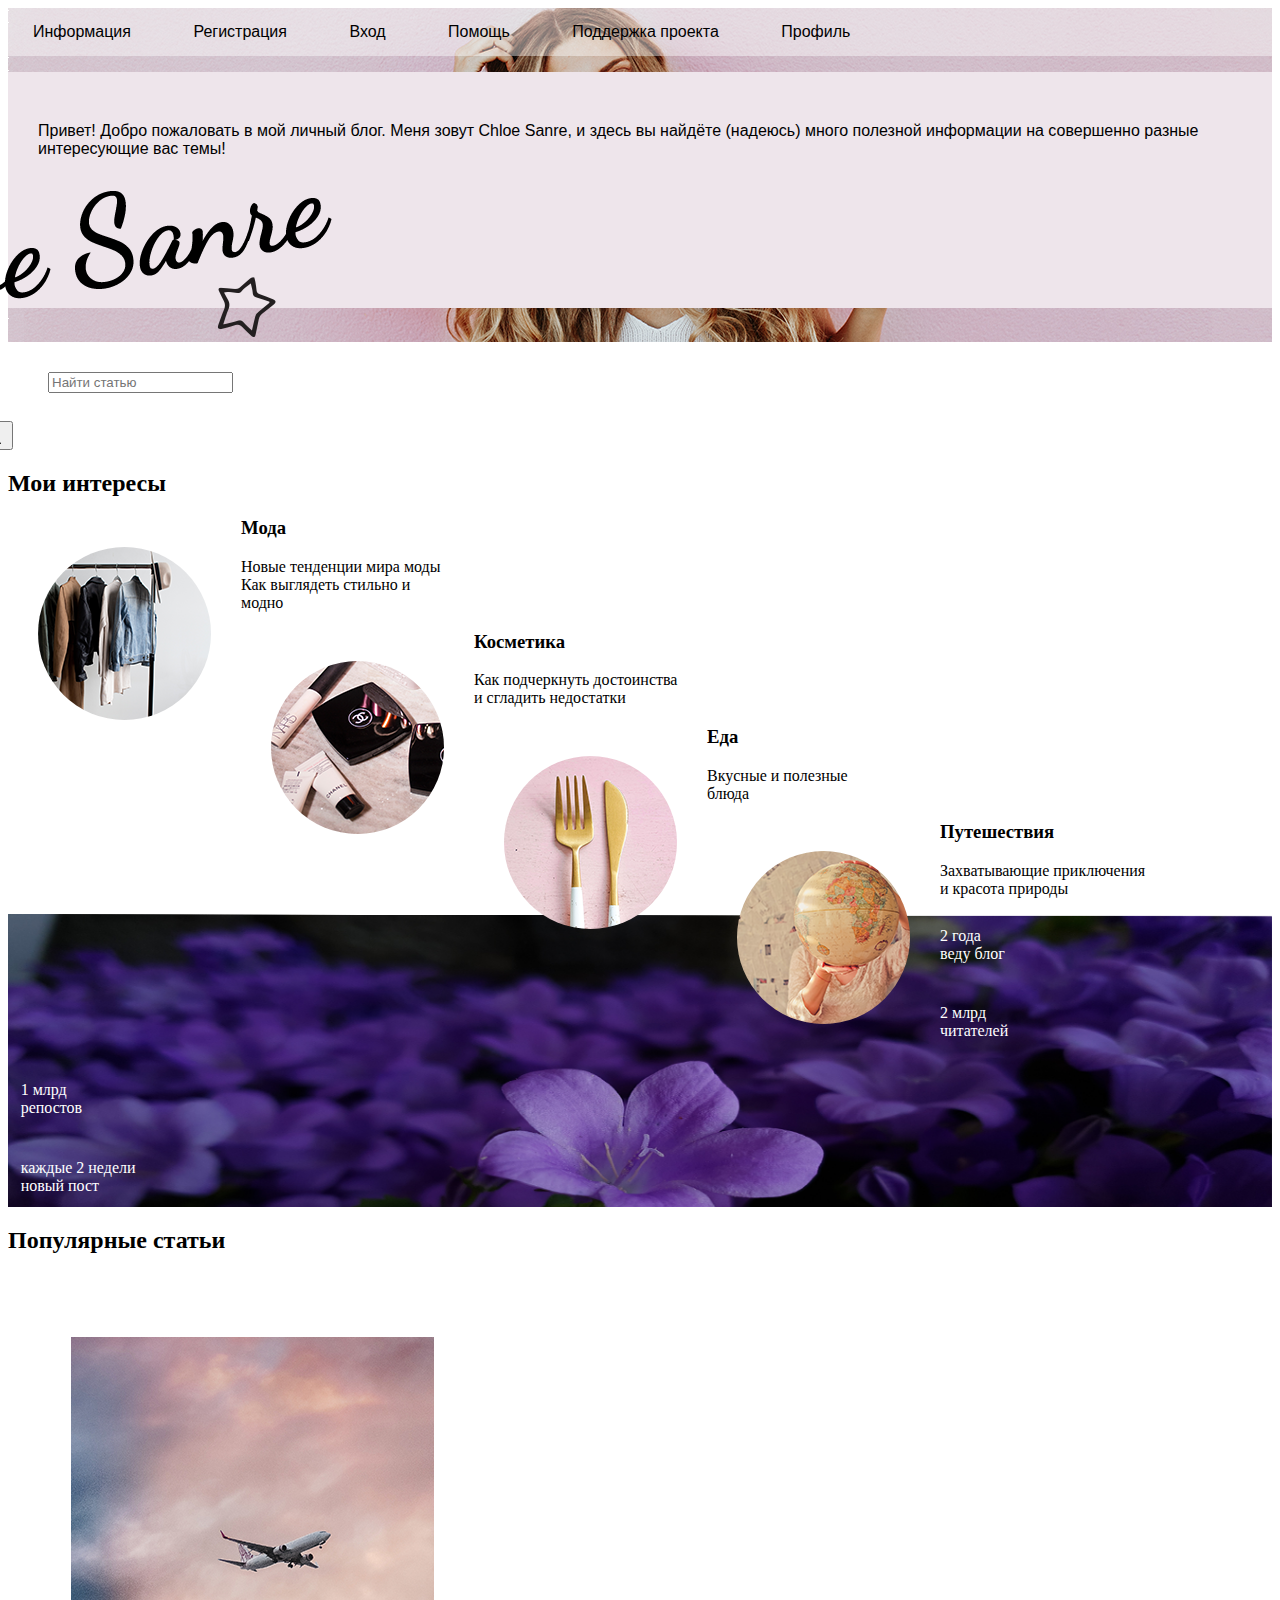
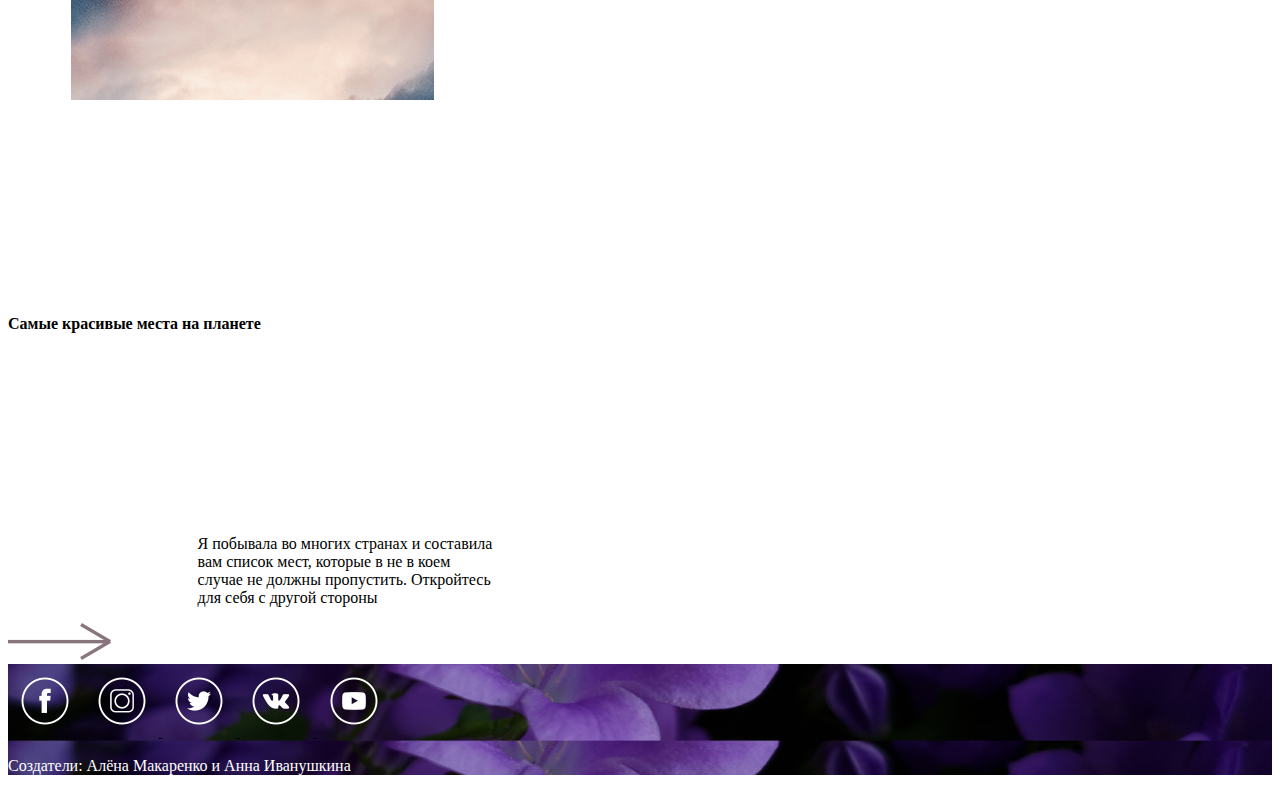
==== index.html @ 0b03f277 "add profile" ====
<!doctype html>
<html lang="en">

<head>
    <meta charset="utf-8">
    <meta name="viewport" content="width=device-width, initial-scale=1, shrink-to-fit=no">
    <link rel="stylesheet" type="text/css" media="screen" href="style.css" />
    <link rel="stylesheet" href="https://stackpath.bootstrapcdn.com/bootstrap/4.2.1/css/bootstrap.min.css" integrity="sha384-GJzZqFGwb1QTTN6wy59ffF1BuGJpLSa9DkKMp0DgiMDm4iYMj70gZWKYbI706tWS"
        crossorigin="anonymous">
    <title>Chloe</title>
</head>

<body>

    <header>
        <div class="container-fluid">
            <div class="row-header">
                <div class="row justify-content-lg-end">
                    <ul class="header-menu">
                        <a href="index.html" style="color: black">
                            <li>Информация</li>
                        </a>
                        <a href="check-in.html" style="color: black">
                            <li>Регистрация</li>
                        </a>
                        <a href="https://ru.wikipedia.org/wiki/%D0%92%D1%85%D0%BE%D0%B4_%D0%B8_%D0%B2%D1%8B%D1%85%D0%BE%D0%B4" style="color: black">
                            <li>Вход</li>
                        </a>
                        <a href="https://ru.wikipedia.org/wiki/%D0%9F%D0%BE%D0%BC%D0%BE%D1%89%D1%8C" style="color: black">
                            <li>Помощь</li>
                        </a>
                        <a href="https://podderzhka.org/" style="color: black">
                            <li>Поддержка проекта</li>
                        </a>
                        <a href="profile.html" style="color: black">
                            <li>Профиль</li>
                        </a>
                    </ul>
                </div>
            </div>
            <div class="row justify-content-end">
                <div class= "col-7 col-lg-3 text-center">
                    <p class="introduction">Привет! Добро пожаловать в мой личный блог. Меня зовут Chloe Sanre, и здесь вы найдёте (надеюсь) много полезной информации на совершенно разные интересующие вас темы!</p>
                    <img class="chloe-sanre" src="assets/Chloe Sanre.png"> 
                </div>
            </div>
        </div>
    </header>

    <div class="container-fluid">
        <div class="input-group mb-3">
            <input type="text" class="form-control" placeholder="Найти статью" aria-label="Recipient's username" aria-describedby="button-addon2">
            <div class="input-group-append">
                <button class="btn btn-outline-secondary search" type="button" id="button-addon2">
                  <img class="explore" src="assets/explore.png">
                </button>
            </div>
        </div>
    </div>

    <section class="interests">
        <div class="container">
            <div class="headline-interests row justify-content-md-center justify-content-start">
                <h2>Мои интересы</h2>
            </div>
            <div class="columns row justify-content-md-center justify-content-start">
                    <div class="col">
                        <img src="assets/moda.png" class="interests-icon">
                        <h3 class="column-name">Мода</h3>
                        <p class="column-text">Новые тенденции мира моды <br> Как выглядеть стильно и <br> модно</p>
                    </div>
                    <div class="col">
                        <img src="assets/cosmetics.png" class="interests-icon">
                        <h3 class="column-name">Косметика</h3>
                        <p class="column-text">Как подчеркнуть достоинства <br> и сгладить недостатки</p>
                    </div>
                    <div class="w-100"></div>
                    <div class="col">
                        <img src="assets/food.png" class="interests-icon">
                        <h3 class="column-name">Еда</h3>
                        <p class="column-text">Вкусные и полезные <br> блюда</p>
                    </div>
                    <div class="col">
                        <img src="assets/traveling.png" class="interests-icon">
                        <h3 class="column-name">Путешествия</h3>
                        <p class="column-text">Захватывающие приключения <br> и красота природы</p>
                    </div>
            </div> 
        </div>
    </section>

    <section class="numbers">
        <div class="container-fluid">
            <div class="numbers row">
                <div class="advantage col-12 col-lg-3 justify-content-center text-center">
                    <p class="txt-numbers font-weight-bold">2 года <br> веду блог</p>
                </div>
                <div class="advantage col-12 col-lg-3 justify-content-center text-center">
                    <p class="txt-numbers font-weight-bold">2 млрд <br> читателей</p>
                </div>
                <div class="advantage col-12 col-lg-3 justify-content-center text-center">
                    <p class="txt-numbers font-weight-bold">1 млрд <br> репостов</p>
                </div>
                <div class="advantage col-12 col-lg-3 justify-content-center text-center">
                    <p class="txt-numbers font-weight-bold">каждые 2 недели <br> новый пост</p>
                </div>
            </div>
        </div>
    </section>

    <section class="popular-articles">
            <div class="container">
                <div class="headline-interests row justify-content-md-center justify-content-start">
                    <h2>Популярные статьи</h2>
                </div>
                <div class="row article justify-content-end">
                    <img class="fly-icon" src="assets/fly.png">
                        <div class="col">
                            <h4>Самые красивые места на планете</h4>
                            <p class="popular-articles-1">Я побывала во многих странах и составила<br>
                                вам список мест, которые в не в коем<br>
                                случае не должны пропустить. Откройтесь<br>
                                для себя с другой стороны</p>
                        </div>
                        <div class="next">
                            <a href="articles.html" style="color: black">
                                <img class="next-icon" src="assets/next.png">
                            </a>
                        </div>
                </div>
            </div>
    </section>            

    <footer>
        <div class="container-fluid">
            <div class="row">
                <div class="col-6 footer-icons">
                    <a href="https://www.facebook.com/" style="color: black">
                        <img class="footer-icon" src="assets/facebook.png" alt="footer-icon">
                    </a>
                    <a href="https://www.instagram.com/?hl=ru" style="color: black">
                        <img class="footer-icon" src="assets/insta.png" alt="footer-icon">
                    </a>
                    <a href="https://twitter.com/?lang=ru" style="color: black">
                        <img class="footer-icon" src="assets/twitter.png" alt="footer-icon">
                    </a>
                    <a href="https://vk.com/" style="color: black">    
                        <img class="footer-icon" src="assets/vk.png" alt="footer-icon">
                    </a>
                    <a href="https://www.youtube.com/" style="color: black">    
                        <img class="footer-icon" src="assets/youtube.png" alt="footer-icon">
                    </a>
                </div>
                    <p class="col-6 navbar footer-txt">Создатели: Алёна Макаренко и Анна Иванушкина</p>
            </div>
        </div>
    </footer>

    <script src="https://code.jquery.com/jquery-3.3.1.slim.min.js" integrity="sha384-q8i/X+965DzO0rT7abK41JStQIAqVgRVzpbzo5smXKp4YfRvH+8abtTE1Pi6jizo"
        crossorigin="anonymous"></script>
    <script src="https://cdnjs.cloudflare.com/ajax/libs/popper.js/1.14.6/umd/popper.min.js" integrity="sha384-wHAiFfRlMFy6i5SRaxvfOCifBUQy1xHdJ/yoi7FRNXMRBu5WHdZYu1hA6ZOblgut"
        crossorigin="anonymous"></script>
    <script src="https://stackpath.bootstrapcdn.com/bootstrap/4.2.1/js/bootstrap.min.js" integrity="sha384-B0UglyR+jN6CkvvICOB2joaf5I4l3gm9GU6Hc1og6Ls7i6U/mkkaduKaBhlAXv9k"
        crossorigin="anonymous"></script>
</body>

</html>
---- style.css ----
header {
  font-family: Arial, Helvetica, sans-serif;
  background-image: url(assets/header-background.png);
  background-size: auto;
}
header a {
  text-decoration: none;
}
header .row-header {
  background-image: url(assets/header-1.png);
}
header ul.header-menu {
  margin: 0;
  padding: 15px;
}
header ul.header-menu li {
  display: inline;
  margin-right: 38px;
  padding: 10px;
  font-size: 16px;
}
header .introduction {
  background-color: #eee5eb;
  padding-bottom: 150px;
  padding-top: 50px;
  padding-left: 30px;
  padding-right: 30px;
}
header .chloe-sanre {
  margin-top: -180px;
  margin-left: -190px;
}
header-1 {
  font-family: Arial, Helvetica, sans-serif;
  -moz-background-size: 100%;
  -webkit-background-size: 100%;
  -o-background-size: 100%;
  background-size: 100%;
}
header-1 a {
  text-decoration: none;
}
header-1 .row-header {
  background-image: url(assets/check-in-header.png);
}
header-1 ul.header-menu {
  margin: 0;
  padding: 15px;
}
header-1 ul.header-menu li {
  display: inline;
  margin-right: 38px;
  padding: 10px;
  font-size: 16px;
  color: white;
}
.explore {
  width: 70%;
}
.search {
  margin-left: -40px;
  margin-top: 28px;
}
.form-control {
  margin-top: 30px;
  margin-left: 40px;
  margin-right: 40px;
}
.interests .interests-icon {
  border-radius: 50%;
  float: left;
  padding: 30px;
}
.numbers {
  background-image: url(assets/numbers-background.png);
  -moz-background-size: 100%;
  -webkit-background-size: 100%;
  -o-background-size: 100%;
  background-size: 100%;
}
.numbers .txt-numbers {
  color: white;
  padding: 1%;
}
.check-in .form-control {
  border-radius: .0rem;
  margin-left: 0px;
  margin-top: 0px;
  width: 60%;
}
.check-in .containe {
  display: block;
  position: relative;
  padding-left: 35px;
  margin-bottom: 12px;
  cursor: pointer;
  font-size: 16px;
  -webkit-user-select: none;
  -moz-user-select: none;
  -ms-user-select: none;
  user-select: none;
}
.check-in .containe input {
  position: absolute;
  opacity: 0;
  cursor: pointer;
  height: 0;
  width: 0;
}
.check-in .checkmark {
  position: absolute;
  top: 0;
  left: 0;
  height: 16px;
  width: 16px;
  border: 1px solid;
}
.check-in .checkmark:after {
  content: "";
  position: absolute;
  display: none;
}
.check-in .containe input:checked ~ .checkmark:after {
  display: block;
}
.check-in .containe .checkmark:after {
  left: 4px;
  top: 0px;
  width: 6px;
  height: 14px;
  border: solid black;
  border-width: 0 2px 2px 0;
  -webkit-transform: rotate(40deg);
  -ms-transform: rotate(40deg);
  transform: rotate(40deg);
}
.check-in h2 {
  margin-left: 23%;
  margin-top: 4%;
  padding: 2%;
}
.btn-secondary {
  background-color: #b7abb1;
  color: black;
  margin-top: 1%;
  margin-left: 16%;
  margin-bottom: 8%;
  width: 13%;
}
.popular-articles-1 {
  margin-top: 15%;
  margin-left: 15%;
}
.fly-icon {
  padding: 5%;
}
h4 {
  padding-top: 10%;
  padding-bottom: 1%;
}
.profile .girl-icon {
  padding: 5%;
  width: 70%;
}
.profile .name {
  margin-left: -40%;
  margin-top: 8%;
  font-size: 2em;
  border: 1px solid;
  text-indent: 2%;
}
.profile .form-control {
  border-radius: .0rem;
  margin-left: 0px;
  margin-top: 0px;
  width: 60%;
}
.profile .containe {
  display: block;
  position: relative;
  padding-left: 35px;
  margin-bottom: 12px;
  cursor: pointer;
  font-size: 16px;
  -webkit-user-select: none;
  -moz-user-select: none;
  -ms-user-select: none;
  user-select: none;
  margin-left: -40%;
  margin-top: 3%;
}
.profile .containe input {
  position: absolute;
  opacity: 0;
  cursor: pointer;
  height: 0;
  width: 0;
}
.profile .checkmark {
  position: absolute;
  top: 0;
  left: 0;
  height: 16px;
  width: 16px;
  border: 1px solid;
}
.profile .checkmark:after {
  content: "";
  position: absolute;
  display: none;
}
.profile .containe input:checked ~ .checkmark:after {
  display: block;
}
.profile .containe .checkmark:after {
  left: 4px;
  top: 0px;
  width: 6px;
  height: 14px;
  border: solid black;
  border-width: 0 2px 2px 0;
  -webkit-transform: rotate(40deg);
  -ms-transform: rotate(40deg);
  transform: rotate(40deg);
}
.article .eye {
  padding: 4%;
}
.article .p1 {
  text-indent: 4%;
  margin: 0%;
  width: 75%;
}
.article .author {
  margin-left: 53%;
  margin-top: 7%;
  margin-bottom: 7%;
}
.next-article {
  padding: 4%;
}
footer {
  background-image: url(assets/footer-background.png);
  -moz-background-size: 100%;
  -webkit-background-size: 100%;
  -o-background-size: 100%;
  background-size: 100%;
}
footer .footer-txt {
  color: white;
}
footer .footer-icon {
  margin: 1%;
}
@media (max-width: 767.98px) {
  header {
    background-image: url(assets/header-background.png);
    background-size: cover;
    background-position: -700px 0px;
  }
  header ul.header-menu {
    padding: 15px;
  }
  header ul.header-menu li {
    margin-right: 38px;
    padding: 10px;
    font-size: 16px;
  }
  header .introduction {
    padding-bottom: 150px;
    padding-top: 40px;
    padding-left: 10px;
    padding-right: 10px;
    font-size: 0.8em;
    float: right;
  }
  header .chloe-sanre {
    margin-top: -180px;
    margin-left: -190px;
  }
}
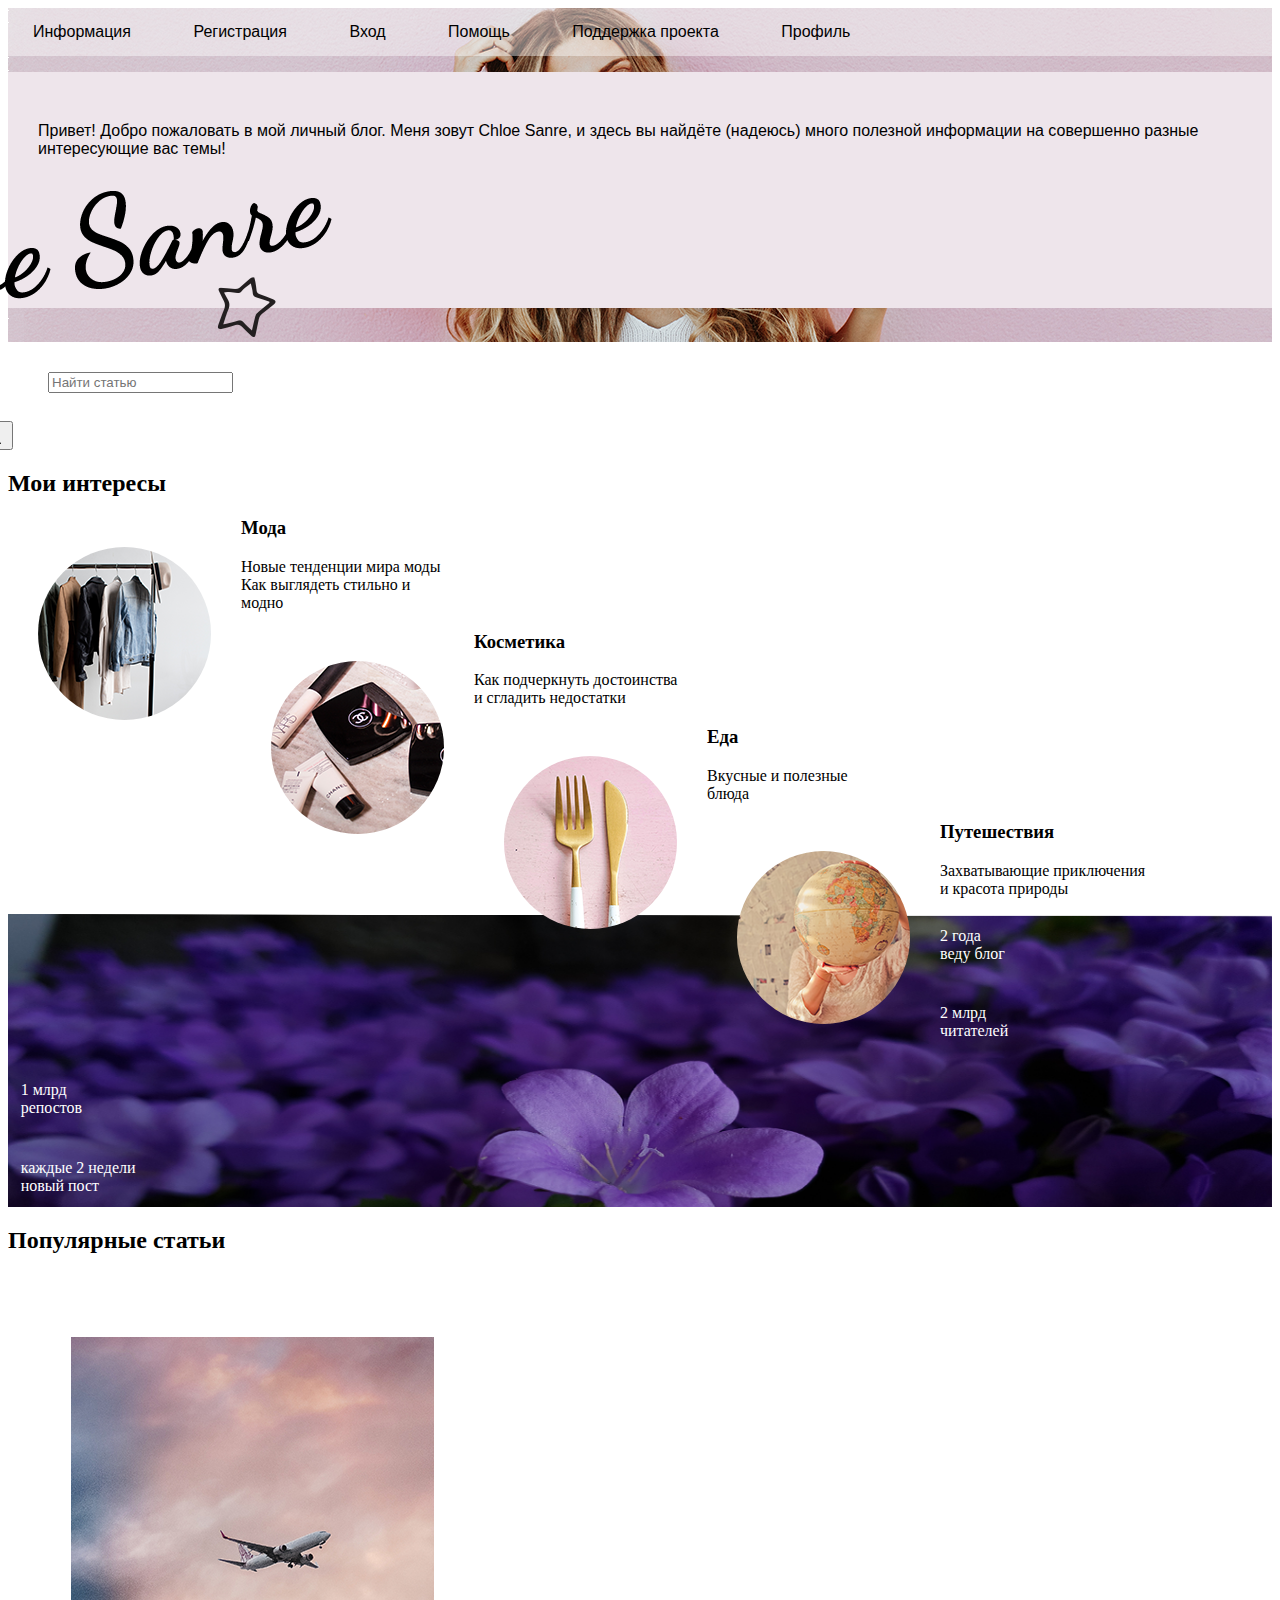
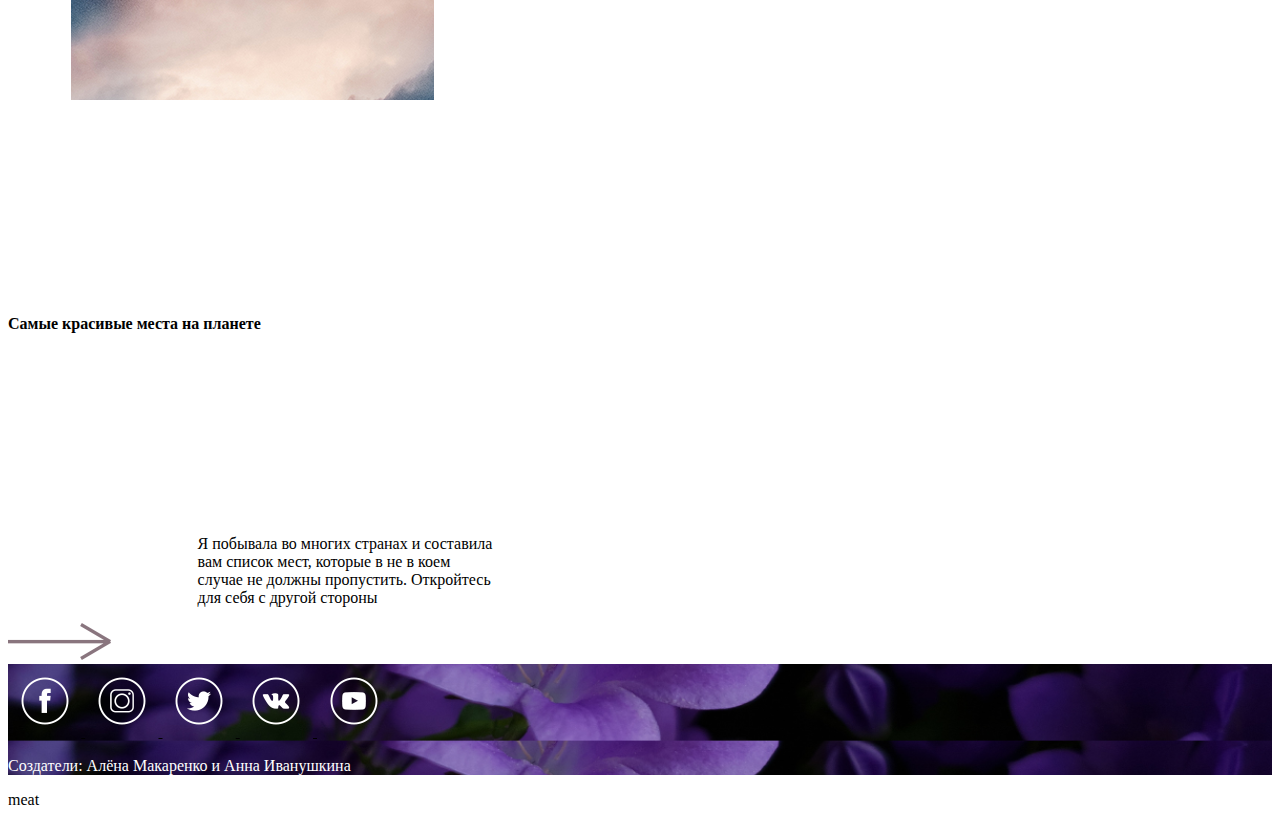
==== commit f8a45129: "add profile" ====
--- a/index.html
+++ b/index.html
@@ -164,4 +164,8 @@
         crossorigin="anonymous"></script>
 </body>
 
-</html>+</html>
+
+
+
+<p>meat</p>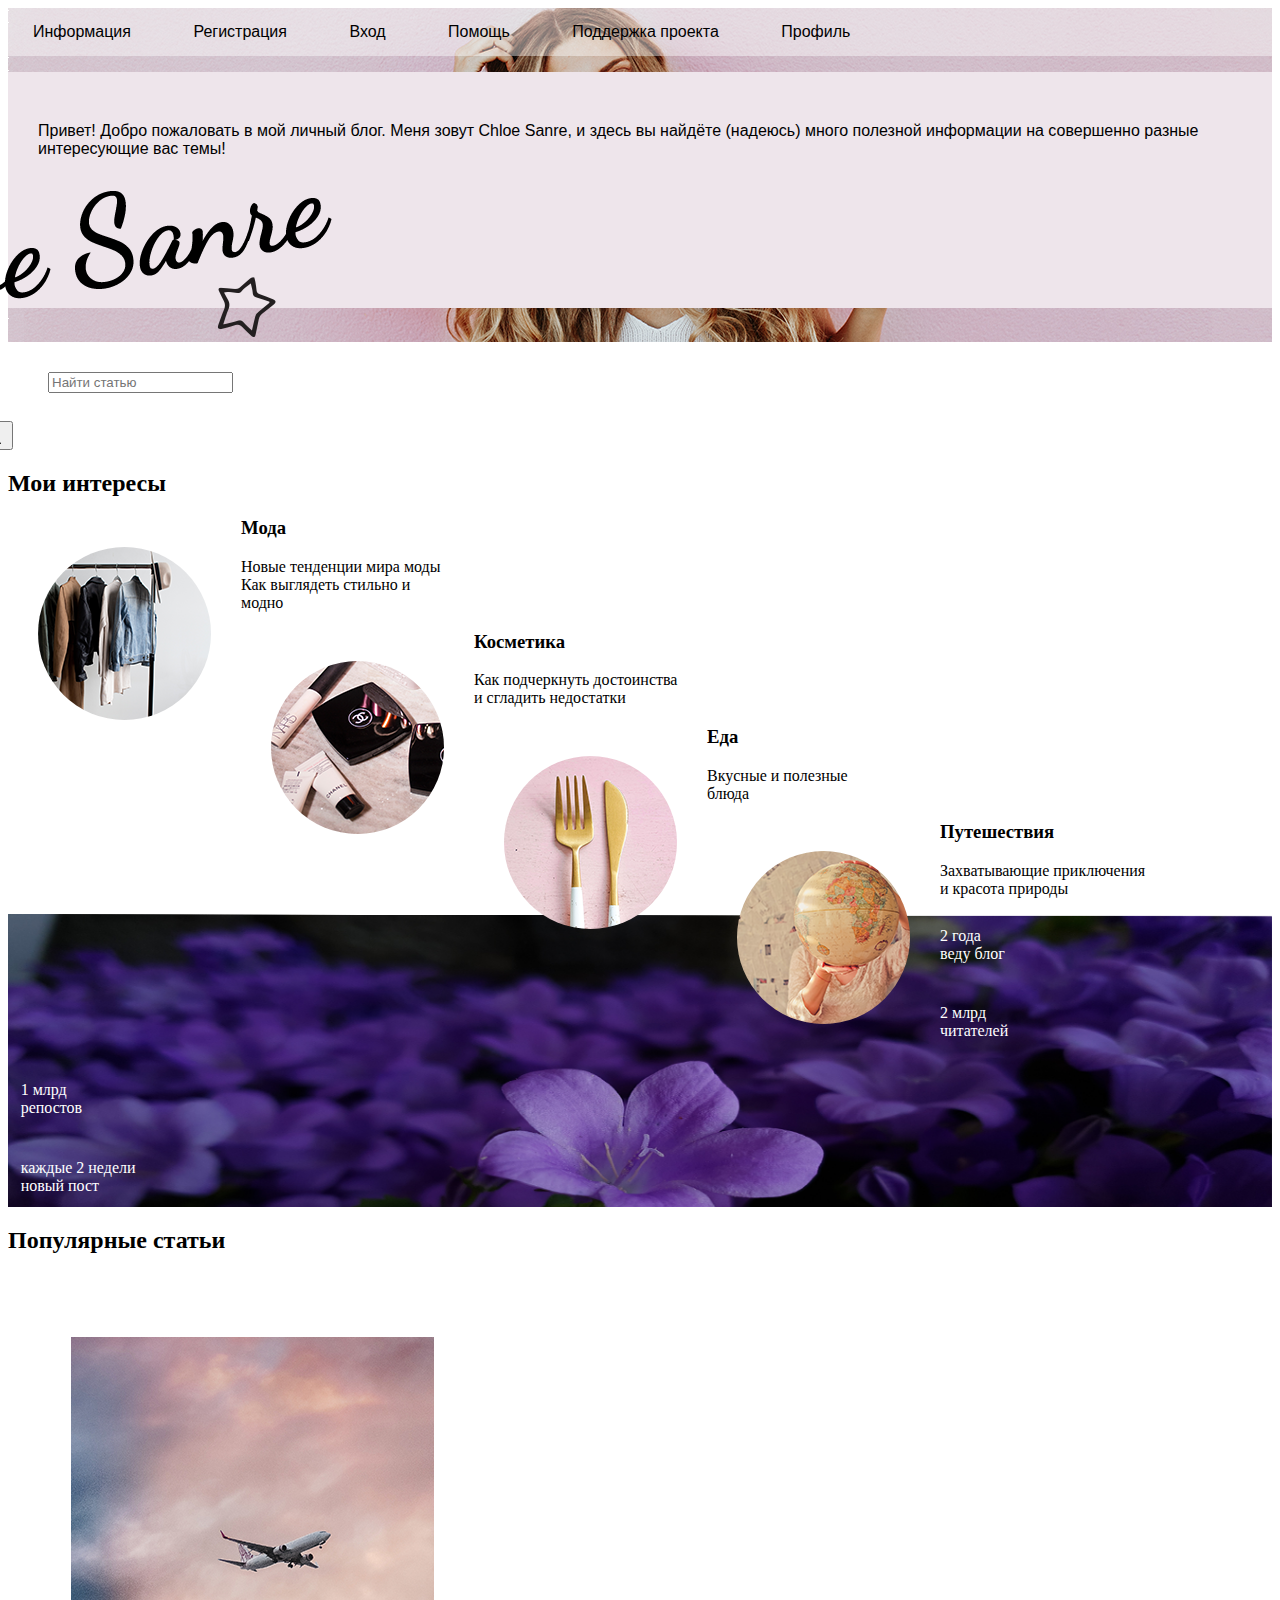
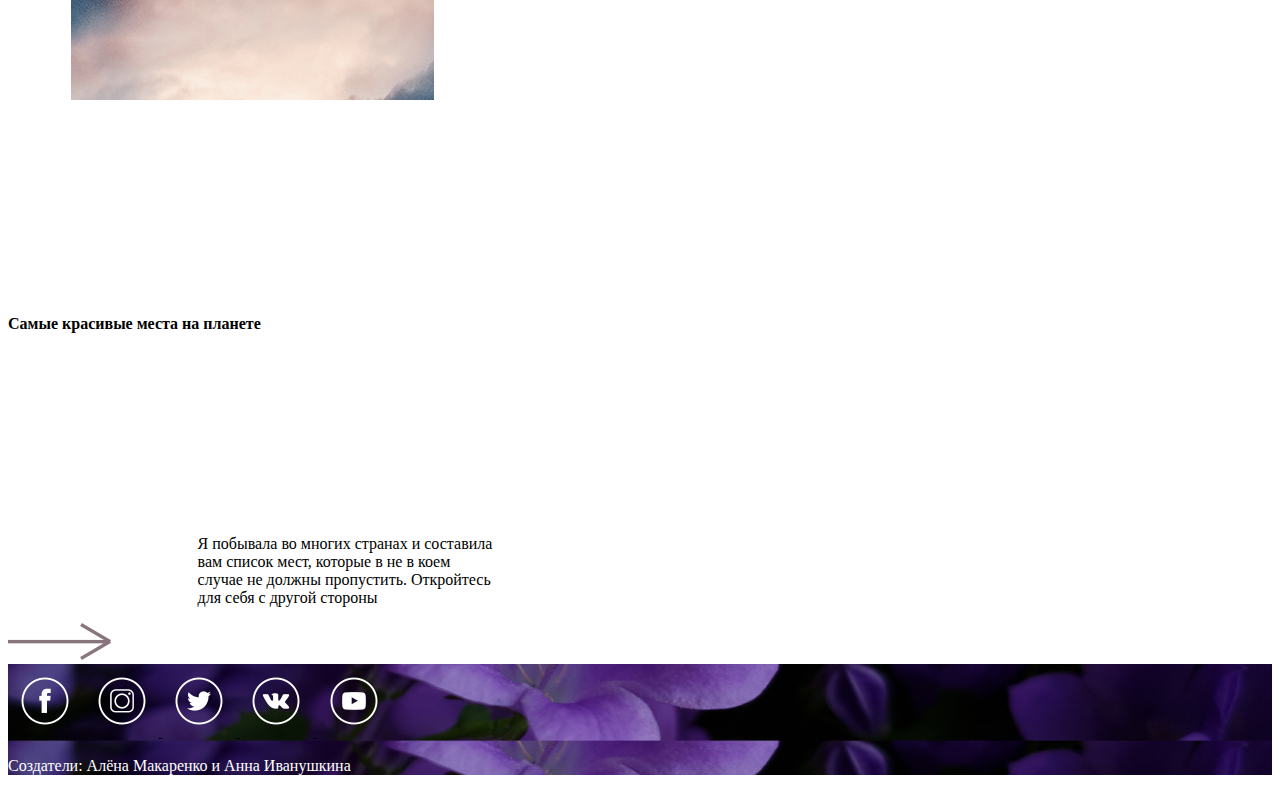
==== commit 3619b119: "add new background" ====
--- a/index.html
+++ b/index.html
@@ -164,8 +164,4 @@
         crossorigin="anonymous"></script>
 </body>
 
-</html>
-
-
-
-<p>meat</p>+</html>--- a/style.css
+++ b/style.css
@@ -254,9 +254,9 @@
 }
 @media (max-width: 767.98px) {
   header {
-    background-image: url(assets/header-background.png);
+    background-image: url(assets/header-background-small.png);
     background-size: cover;
-    background-position: -700px 0px;
+    background-position: 0px 0px;
   }
   header ul.header-menu {
     padding: 15px;
@@ -275,7 +275,47 @@
     float: right;
   }
   header .chloe-sanre {
-    margin-top: -180px;
-    margin-left: -190px;
-  }
-}
+    margin-top: -205px;
+    margin-left: -17px;
+    width: 115%;
+  }
+  .explore {
+    width: 70%;
+  }
+  .search {
+    margin-left: -40px;
+    margin-top: 28px;
+  }
+  .form-control {
+    margin-top: 30px;
+    margin-left: 40px;
+    margin-right: 40px;
+  }
+  h2 {
+    margin-left: 20%;
+    margin-top: 4%;
+    padding: 2%;
+  }
+  .interests .interests-icon {
+    border-radius: 50%;
+    float: left;
+    padding: 30px;
+  }
+  .interests .column-text {
+    margin-left: 50%;
+  }
+  .interests .h3 {
+    margin-left: 90%;
+  }
+  .numbers {
+    background-image: url(assets/numbers-background.png);
+    -moz-background-size: 100%;
+    -webkit-background-size: 100%;
+    -o-background-size: 100%;
+    background-size: 100%;
+  }
+  .numbers .txt-numbers {
+    color: white;
+    padding: 1%;
+  }
+}
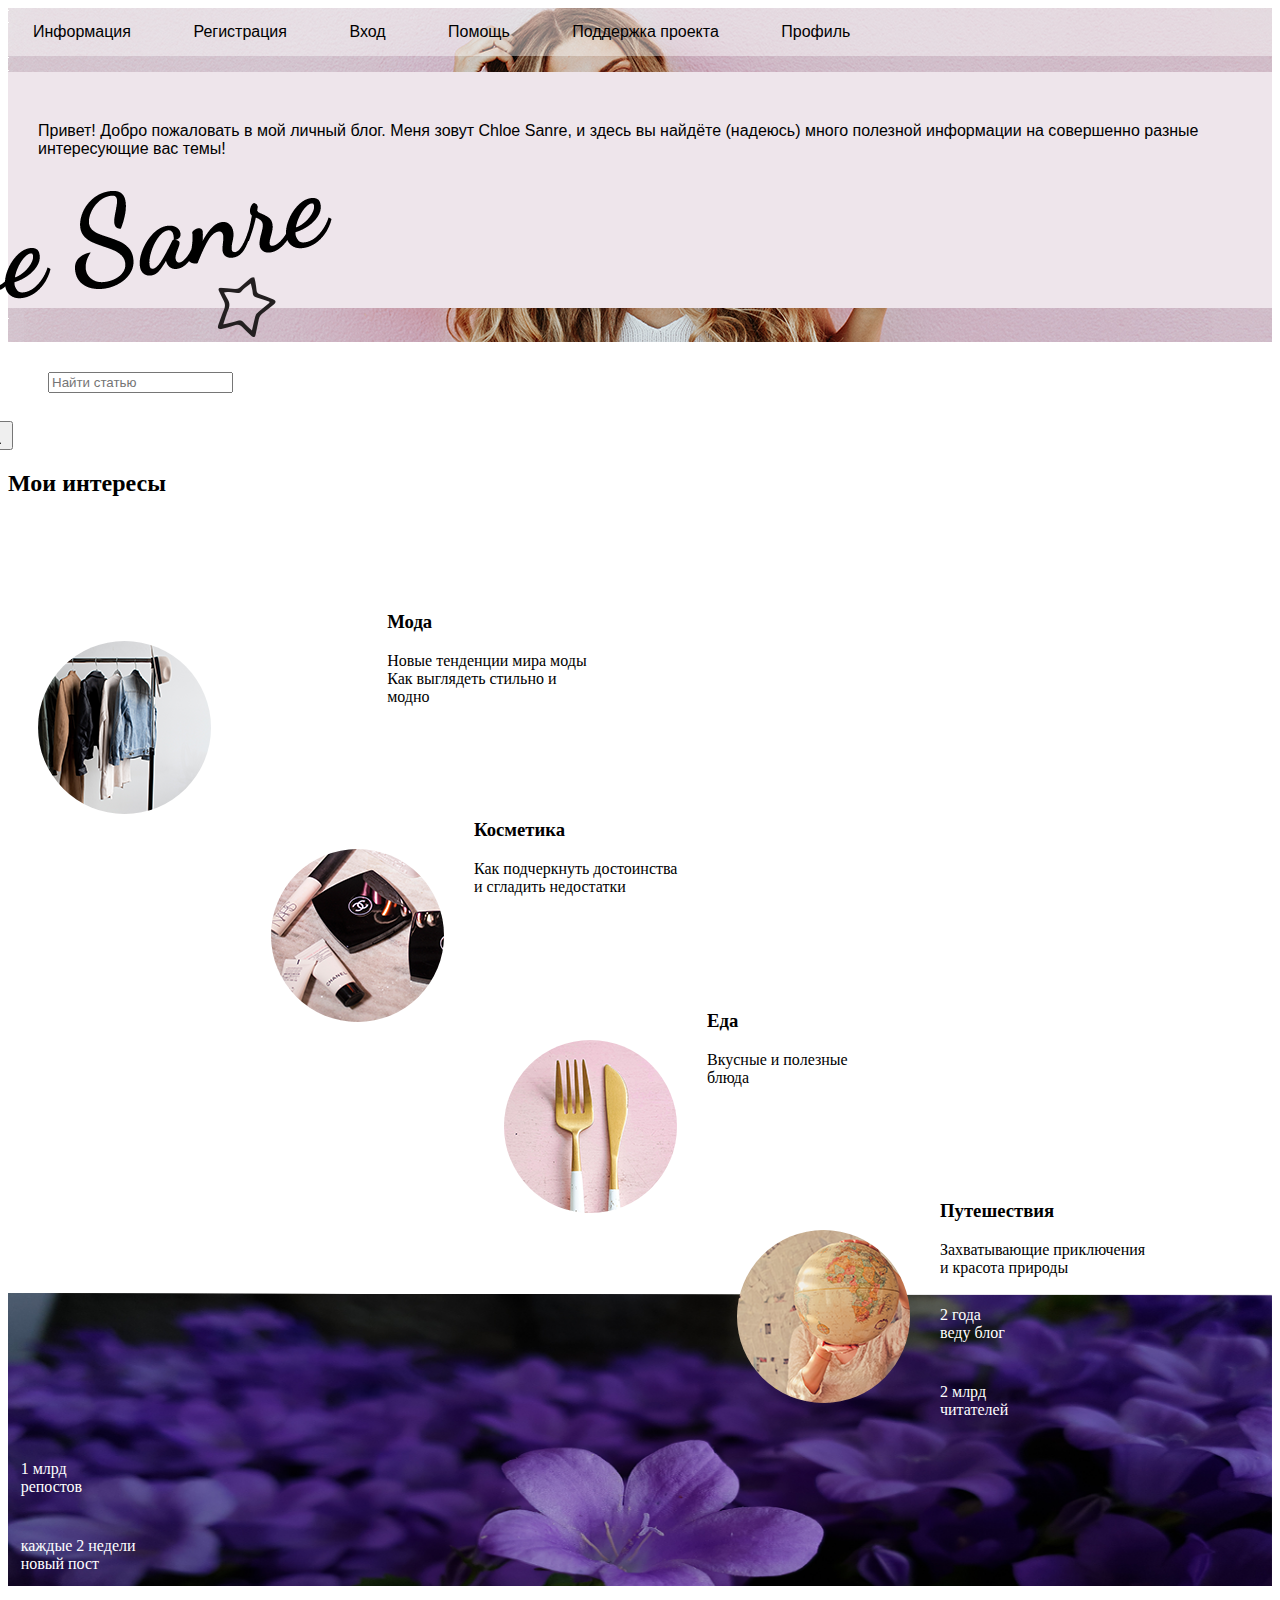
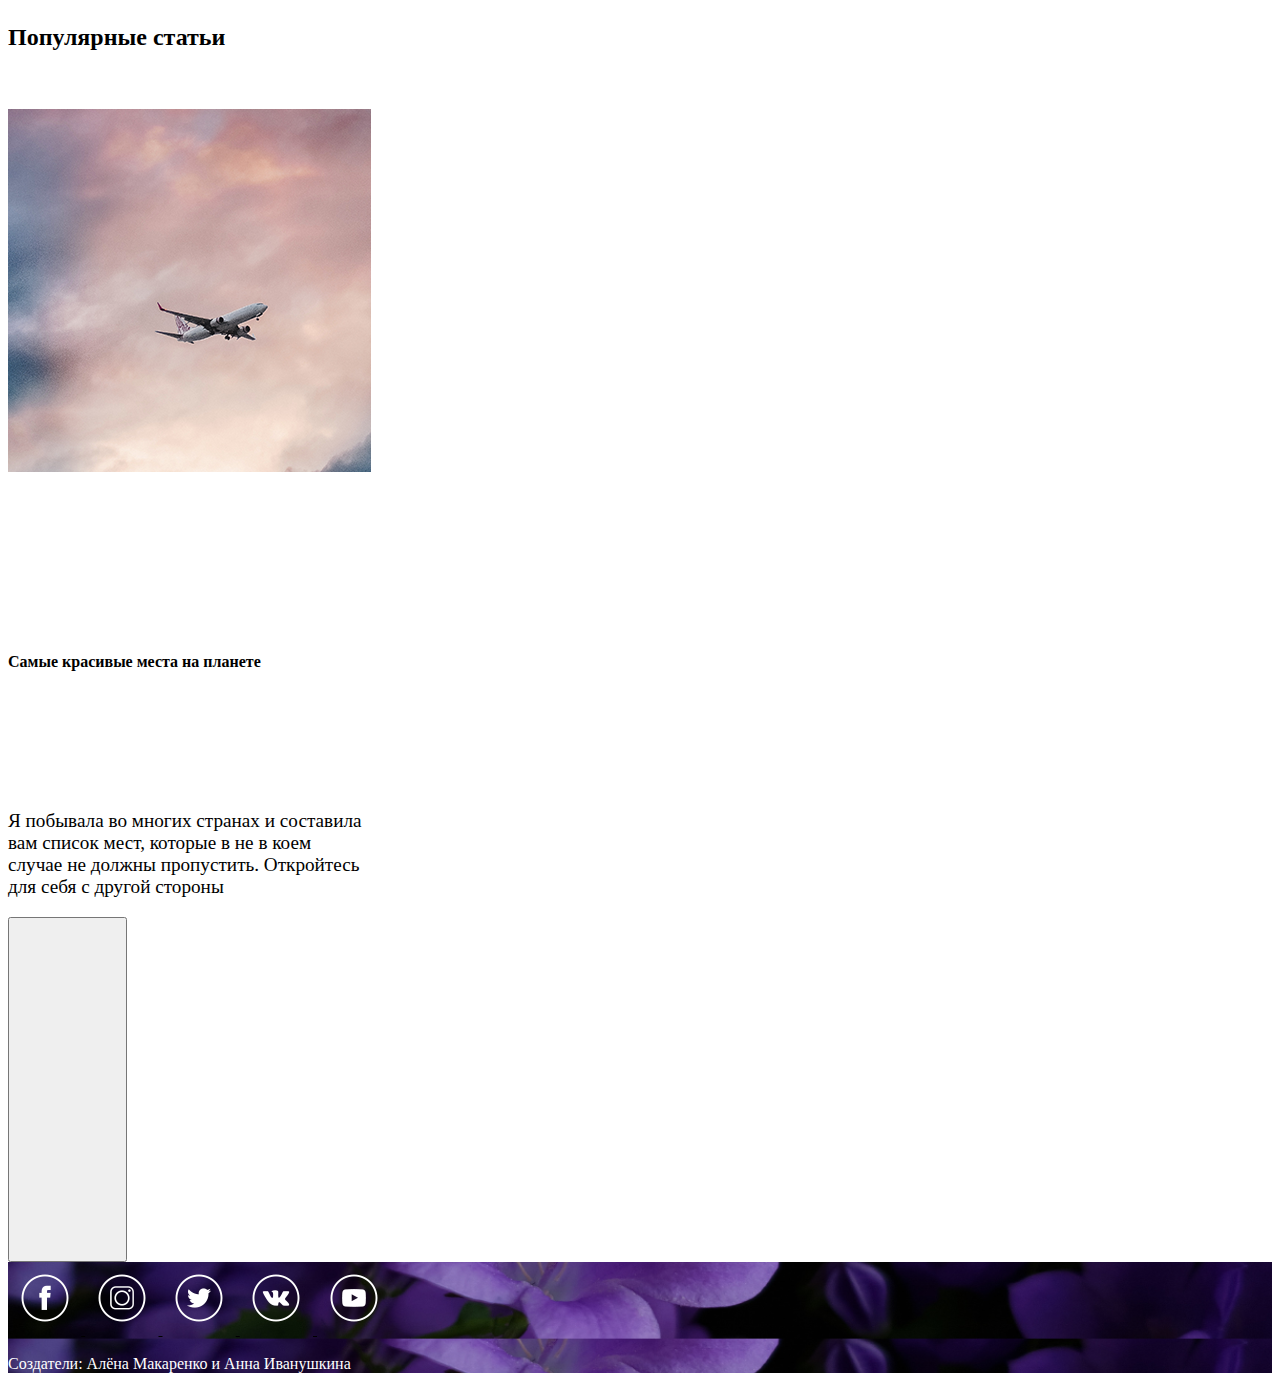
==== commit 13eda5b9: "add something" ====
--- a/index.html
+++ b/index.html
@@ -60,7 +60,7 @@
 
     <section class="interests">
         <div class="container">
-            <div class="headline-interests row justify-content-md-center justify-content-start">
+            <div class="headline-interests row justify-content-md-center">
                 <h2>Мои интересы</h2>
             </div>
             <div class="columns row justify-content-md-center justify-content-start">
@@ -92,13 +92,13 @@
     <section class="numbers">
         <div class="container-fluid">
             <div class="numbers row">
-                <div class="advantage col-12 col-lg-3 justify-content-center text-center">
+                <div class="advantage col-4 col-lg-3 justify-content-center text-center">
                     <p class="txt-numbers font-weight-bold">2 года <br> веду блог</p>
                 </div>
-                <div class="advantage col-12 col-lg-3 justify-content-center text-center">
+                <div class="advantage col-4 col-lg-3 justify-content-center text-center">
                     <p class="txt-numbers font-weight-bold">2 млрд <br> читателей</p>
                 </div>
-                <div class="advantage col-12 col-lg-3 justify-content-center text-center">
+                <div class="advantage col-4 col-lg-3 justify-content-center text-center">
                     <p class="txt-numbers font-weight-bold">1 млрд <br> репостов</p>
                 </div>
                 <div class="advantage col-12 col-lg-3 justify-content-center text-center">
@@ -110,7 +110,7 @@
 
     <section class="popular-articles">
             <div class="container">
-                <div class="headline-interests row justify-content-md-center justify-content-start">
+                <div class="headline-interests row justify-content-md-center ">
                     <h2>Популярные статьи</h2>
                 </div>
                 <div class="row article justify-content-end">
@@ -123,9 +123,9 @@
                                 для себя с другой стороны</p>
                         </div>
                         <div class="next">
-                            <a href="articles.html" style="color: black">
+                            <button type="button" class="btn btn-outline-secondary" onclick="location.href='articles.html'">
                                 <img class="next-icon" src="assets/next.png">
-                            </a>
+                            </button>
                         </div>
                 </div>
             </div>
--- a/style.css
+++ b/style.css
@@ -70,6 +70,13 @@
   border-radius: 50%;
   float: left;
   padding: 30px;
+}
+.interests .column-text {
+  margin-left: 30%;
+}
+.interests .column-name {
+  margin-left: 30%;
+  margin-top: 9%;
 }
 .numbers {
   background-image: url(assets/numbers-background.png);
@@ -139,7 +146,7 @@
   margin-top: 4%;
   padding: 2%;
 }
-.btn-secondary {
+.check-in .btn-secondary {
   background-color: #b7abb1;
   color: black;
   margin-top: 1%;
@@ -147,16 +154,27 @@
   margin-bottom: 8%;
   width: 13%;
 }
-.popular-articles-1 {
-  margin-top: 15%;
-  margin-left: 15%;
-}
-.fly-icon {
-  padding: 5%;
-}
-h4 {
-  padding-top: 10%;
-  padding-bottom: 1%;
+.popular-articles .headline-interests {
+  margin-top: 3%;
+}
+.popular-articles .fly-icon {
+  margin-right: 14%;
+  margin-top: 3%;
+  margin-bottom: 5%;
+}
+.popular-articles h4 {
+  margin-top: 9%;
+}
+.popular-articles .popular-articles-1 {
+  margin-left: 36%;
+  width: 90%;
+  font-size: 1.2em;
+  margin-top: 11%;
+  margin-left: 0%;
+}
+.popular-articles .next-icon {
+  margin-top: 290%;
+  margin-left: -380%;
 }
 .profile .girl-icon {
   padding: 5%;
@@ -299,16 +317,18 @@
   .interests .interests-icon {
     border-radius: 50%;
     float: left;
-    padding: 30px;
+    padding: 22px;
   }
   .interests .column-text {
-    margin-left: 50%;
-  }
-  .interests .h3 {
-    margin-left: 90%;
+    margin-left: 64%;
+  }
+  .interests .column-name {
+    margin-left: 64%;
+    font-size: 140%;
+    margin-top: 12%;
   }
   .numbers {
-    background-image: url(assets/numbers-background.png);
+    background-image: url(assets/numbers-background-small.png);
     -moz-background-size: 100%;
     -webkit-background-size: 100%;
     -o-background-size: 100%;
@@ -318,4 +338,41 @@
     color: white;
     padding: 1%;
   }
-}
+  .popular-articles .headline-interests {
+    margin-top: 3%;
+  }
+  .popular-articles .fly-icon {
+    width: 70%;
+    height: 70%;
+    margin-right: 14%;
+  }
+  .popular-articles h4 {
+    margin-left: 35%;
+    font-size: 1.3em;
+    width: 90%;
+  }
+  .popular-articles .popular-articles-1 {
+    margin-left: 17%;
+    width: 140%;
+    font-size: 1.1em;
+  }
+  .popular-articles .next-icon {
+    margin-top: 283%;
+    margin-left: -130%;
+    margin-bottom: 20%;
+  }
+  footer {
+    background-image: url(assets/footer-background.png);
+    -moz-background-size: 100%;
+    -webkit-background-size: 100%;
+    -o-background-size: 100%;
+    background-size: 100%;
+    background-size: cover;
+  }
+  footer .footer-txt {
+    color: white;
+  }
+  footer .footer-icon {
+    margin: 2%;
+  }
+}
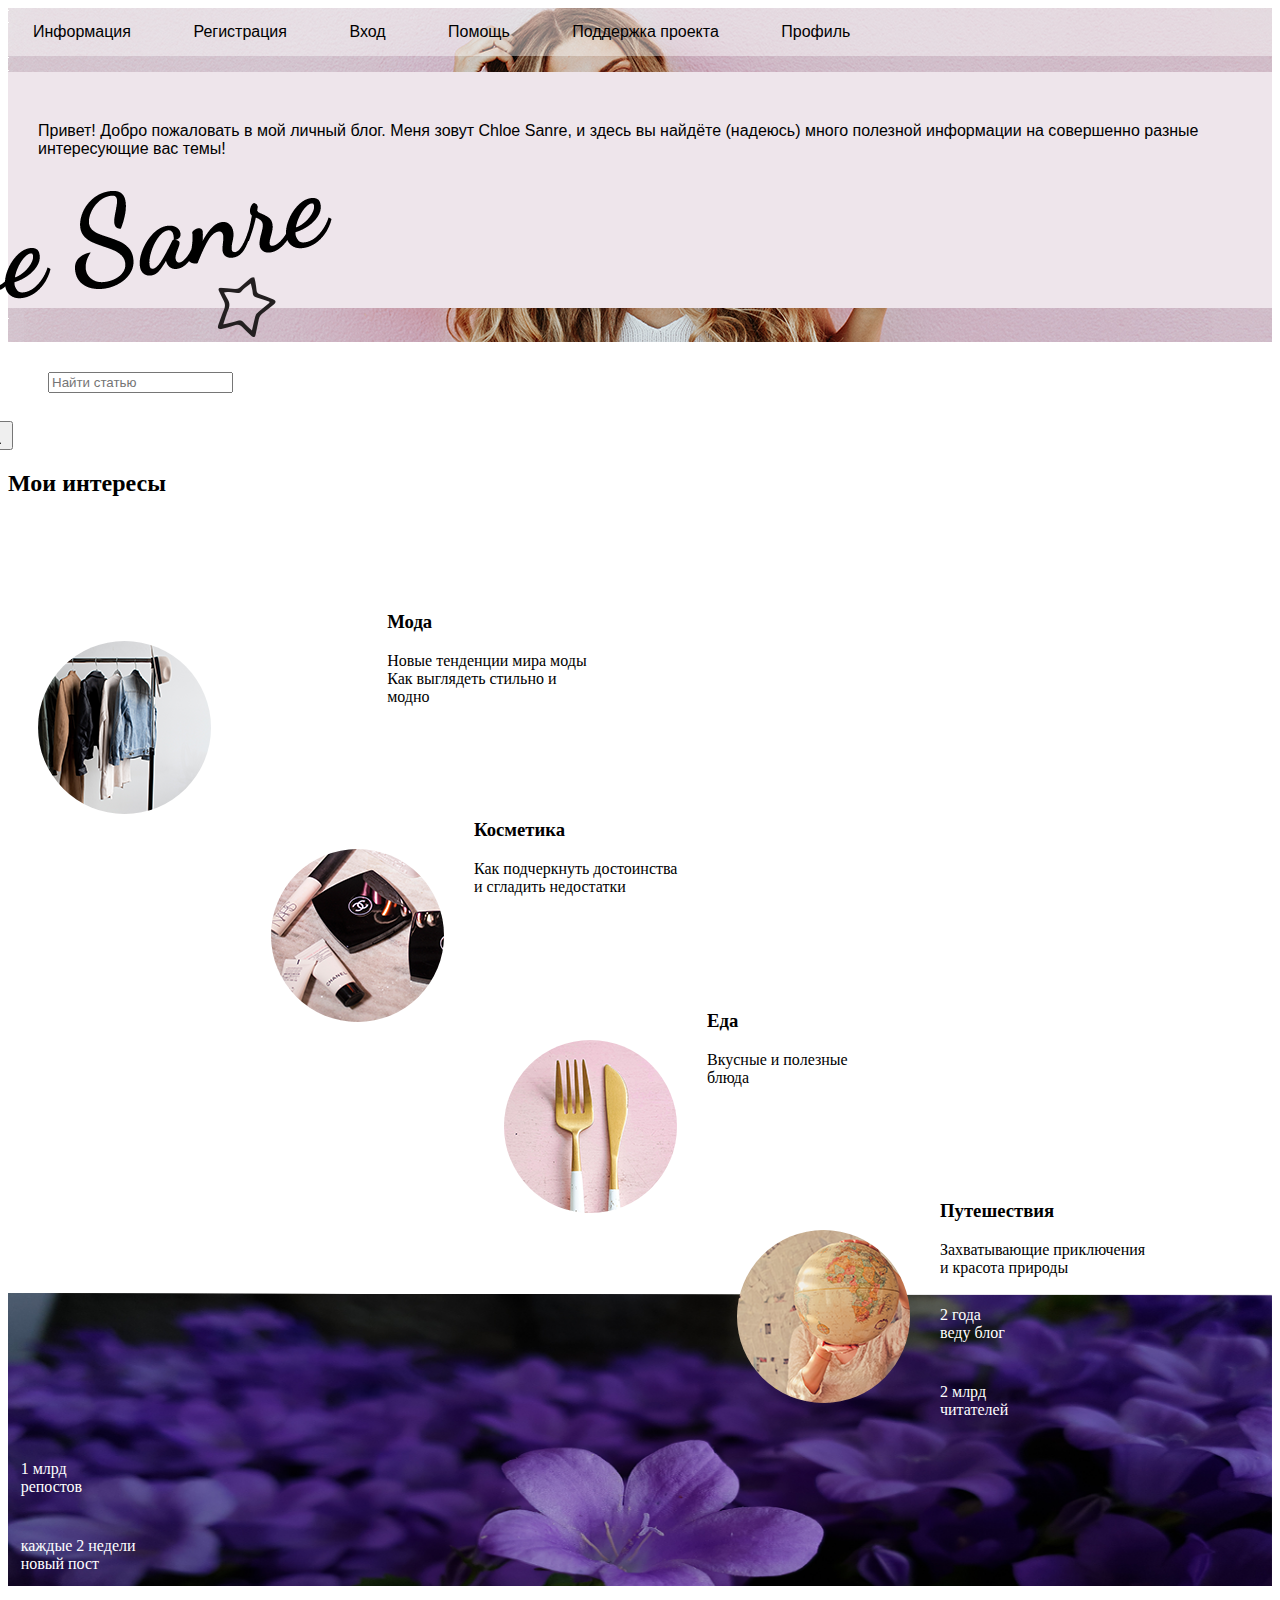
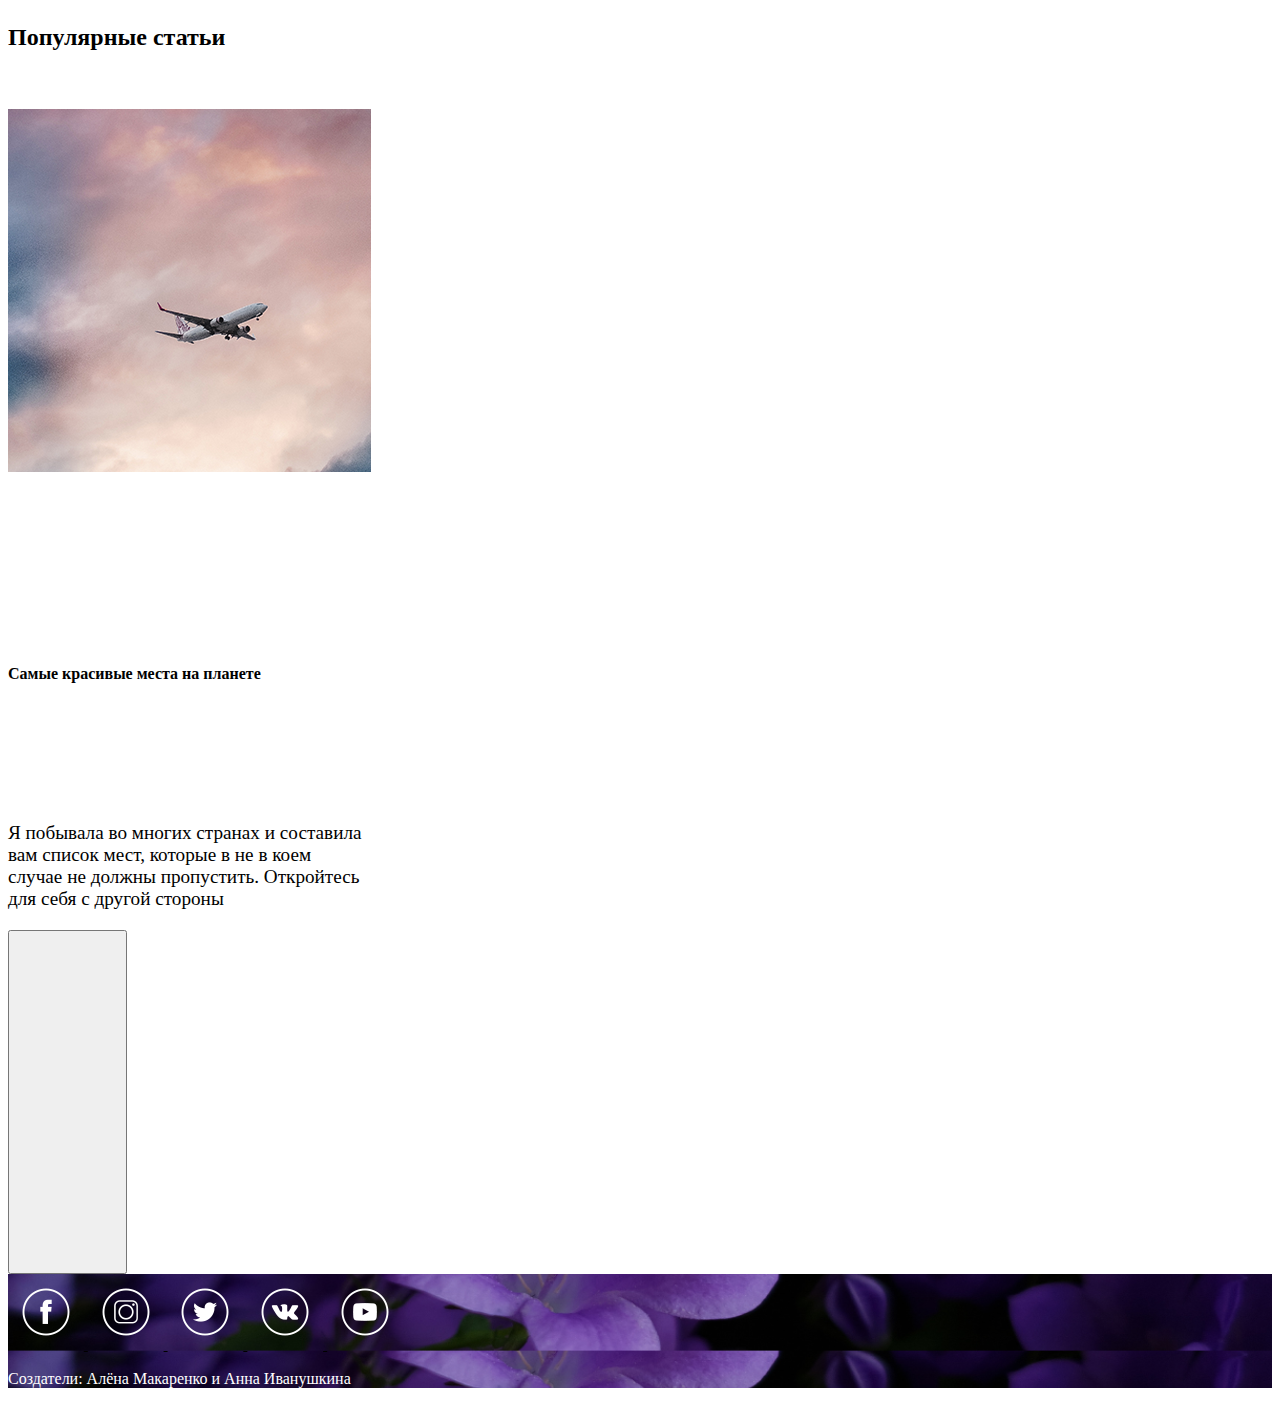
==== commit 9f7c2133: "fix position of picture" ====
--- a/index.html
+++ b/index.html
@@ -5,8 +5,8 @@
     <meta charset="utf-8">
     <meta name="viewport" content="width=device-width, initial-scale=1, shrink-to-fit=no">
     <link rel="stylesheet" type="text/css" media="screen" href="style.css" />
-    <link rel="stylesheet" href="https://stackpath.bootstrapcdn.com/bootstrap/4.2.1/css/bootstrap.min.css" integrity="sha384-GJzZqFGwb1QTTN6wy59ffF1BuGJpLSa9DkKMp0DgiMDm4iYMj70gZWKYbI706tWS"
-        crossorigin="anonymous">
+    <link rel="stylesheet" href="https://stackpath.bootstrapcdn.com/bootstrap/4.2.1/css/bootstrap.min.css"
+        integrity="sha384-GJzZqFGwb1QTTN6wy59ffF1BuGJpLSa9DkKMp0DgiMDm4iYMj70gZWKYbI706tWS" crossorigin="anonymous">
     <title>Chloe</title>
 </head>
 
@@ -23,10 +23,12 @@
                         <a href="check-in.html" style="color: black">
                             <li>Регистрация</li>
                         </a>
-                        <a href="https://ru.wikipedia.org/wiki/%D0%92%D1%85%D0%BE%D0%B4_%D0%B8_%D0%B2%D1%8B%D1%85%D0%BE%D0%B4" style="color: black">
+                        <a href="https://ru.wikipedia.org/wiki/%D0%92%D1%85%D0%BE%D0%B4_%D0%B8_%D0%B2%D1%8B%D1%85%D0%BE%D0%B4"
+                            style="color: black">
                             <li>Вход</li>
                         </a>
-                        <a href="https://ru.wikipedia.org/wiki/%D0%9F%D0%BE%D0%BC%D0%BE%D1%89%D1%8C" style="color: black">
+                        <a href="https://ru.wikipedia.org/wiki/%D0%9F%D0%BE%D0%BC%D0%BE%D1%89%D1%8C"
+                            style="color: black">
                             <li>Помощь</li>
                         </a>
                         <a href="https://podderzhka.org/" style="color: black">
@@ -39,9 +41,10 @@
                 </div>
             </div>
             <div class="row justify-content-end">
-                <div class= "col-7 col-lg-3 text-center">
-                    <p class="introduction">Привет! Добро пожаловать в мой личный блог. Меня зовут Chloe Sanre, и здесь вы найдёте (надеюсь) много полезной информации на совершенно разные интересующие вас темы!</p>
-                    <img class="chloe-sanre" src="assets/Chloe Sanre.png"> 
+                <div class="col-7 col-lg-3 text-center">
+                    <p class="introduction">Привет! Добро пожаловать в мой личный блог. Меня зовут Chloe Sanre, и здесь
+                        вы найдёте (надеюсь) много полезной информации на совершенно разные интересующие вас темы!</p>
+                    <img class="chloe-sanre" src="assets/Chloe Sanre.png">
                 </div>
             </div>
         </div>
@@ -49,10 +52,11 @@
 
     <div class="container-fluid">
         <div class="input-group mb-3">
-            <input type="text" class="form-control" placeholder="Найти статью" aria-label="Recipient's username" aria-describedby="button-addon2">
+            <input type="text" class="form-control" placeholder="Найти статью" aria-label="Recipient's username"
+                aria-describedby="button-addon2">
             <div class="input-group-append">
                 <button class="btn btn-outline-secondary search" type="button" id="button-addon2">
-                  <img class="explore" src="assets/explore.png">
+                    <img class="explore" src="assets/explore.png">
                 </button>
             </div>
         </div>
@@ -64,28 +68,28 @@
                 <h2>Мои интересы</h2>
             </div>
             <div class="columns row justify-content-md-center justify-content-start">
-                    <div class="col">
-                        <img src="assets/moda.png" class="interests-icon">
-                        <h3 class="column-name">Мода</h3>
-                        <p class="column-text">Новые тенденции мира моды <br> Как выглядеть стильно и <br> модно</p>
-                    </div>
-                    <div class="col">
-                        <img src="assets/cosmetics.png" class="interests-icon">
-                        <h3 class="column-name">Косметика</h3>
-                        <p class="column-text">Как подчеркнуть достоинства <br> и сгладить недостатки</p>
-                    </div>
-                    <div class="w-100"></div>
-                    <div class="col">
-                        <img src="assets/food.png" class="interests-icon">
-                        <h3 class="column-name">Еда</h3>
-                        <p class="column-text">Вкусные и полезные <br> блюда</p>
-                    </div>
-                    <div class="col">
-                        <img src="assets/traveling.png" class="interests-icon">
-                        <h3 class="column-name">Путешествия</h3>
-                        <p class="column-text">Захватывающие приключения <br> и красота природы</p>
-                    </div>
-            </div> 
+                <div class="col">
+                    <img src="assets/moda.png" class="interests-icon">
+                    <h3 class="column-name">Мода</h3>
+                    <p class="column-text">Новые тенденции мира моды <br> Как выглядеть стильно и <br> модно</p>
+                </div>
+                <div class="col">
+                    <img src="assets/cosmetics.png" class="interests-icon">
+                    <h3 class="column-name">Косметика</h3>
+                    <p class="column-text">Как подчеркнуть достоинства <br> и сгладить недостатки</p>
+                </div>
+                <div class="w-100"></div>
+                <div class="col">
+                    <img src="assets/food.png" class="interests-icon">
+                    <h3 class="column-name">Еда</h3>
+                    <p class="column-text">Вкусные и полезные <br> блюда</p>
+                </div>
+                <div class="col">
+                    <img src="assets/traveling.png" class="interests-icon">
+                    <h3 class="column-name">Путешествия</h3>
+                    <p class="column-text">Захватывающие приключения <br> и красота природы</p>
+                </div>
+            </div>
         </div>
     </section>
 
@@ -109,27 +113,27 @@
     </section>
 
     <section class="popular-articles">
-            <div class="container">
-                <div class="headline-interests row justify-content-md-center ">
-                    <h2>Популярные статьи</h2>
+        <div class="container">
+            <div class="headline-interests row justify-content-md-center ">
+                <h2>Популярные статьи</h2>
+            </div>
+            <div class="row article justify-content-end">
+                <img class="fly-icon" src="assets/fly.png">
+                <div class="col">
+                    <h4>Самые красивые места на планете</h4>
+                    <p class="popular-articles-1">Я побывала во многих странах и составила<br>
+                        вам список мест, которые в не в коем<br>
+                        случае не должны пропустить. Откройтесь<br>
+                        для себя с другой стороны</p>
                 </div>
-                <div class="row article justify-content-end">
-                    <img class="fly-icon" src="assets/fly.png">
-                        <div class="col">
-                            <h4>Самые красивые места на планете</h4>
-                            <p class="popular-articles-1">Я побывала во многих странах и составила<br>
-                                вам список мест, которые в не в коем<br>
-                                случае не должны пропустить. Откройтесь<br>
-                                для себя с другой стороны</p>
-                        </div>
-                        <div class="next">
-                            <button type="button" class="btn btn-outline-secondary" onclick="location.href='articles.html'">
-                                <img class="next-icon" src="assets/next.png">
-                            </button>
-                        </div>
+                <div class="next">
+                    <button type="button" class="btn btn-outline-secondary" onclick="location.href='articles.html'">
+                        <img class="next-icon" src="assets/next.png">
+                    </button>
                 </div>
             </div>
-    </section>            
+        </div>
+    </section>
 
     <footer>
         <div class="container-fluid">
@@ -144,23 +148,26 @@
                     <a href="https://twitter.com/?lang=ru" style="color: black">
                         <img class="footer-icon" src="assets/twitter.png" alt="footer-icon">
                     </a>
-                    <a href="https://vk.com/" style="color: black">    
+                    <a href="https://vk.com/" style="color: black">
                         <img class="footer-icon" src="assets/vk.png" alt="footer-icon">
                     </a>
-                    <a href="https://www.youtube.com/" style="color: black">    
+                    <a href="https://www.youtube.com/" style="color: black">
                         <img class="footer-icon" src="assets/youtube.png" alt="footer-icon">
                     </a>
                 </div>
-                    <p class="col-6 navbar footer-txt">Создатели: Алёна Макаренко и Анна Иванушкина</p>
+                <p class="col-6 navbar footer-txt">Создатели: Алёна Макаренко и Анна Иванушкина</p>
             </div>
         </div>
     </footer>
 
-    <script src="https://code.jquery.com/jquery-3.3.1.slim.min.js" integrity="sha384-q8i/X+965DzO0rT7abK41JStQIAqVgRVzpbzo5smXKp4YfRvH+8abtTE1Pi6jizo"
+    <script src="https://code.jquery.com/jquery-3.3.1.slim.min.js"
+        integrity="sha384-q8i/X+965DzO0rT7abK41JStQIAqVgRVzpbzo5smXKp4YfRvH+8abtTE1Pi6jizo"
         crossorigin="anonymous"></script>
-    <script src="https://cdnjs.cloudflare.com/ajax/libs/popper.js/1.14.6/umd/popper.min.js" integrity="sha384-wHAiFfRlMFy6i5SRaxvfOCifBUQy1xHdJ/yoi7FRNXMRBu5WHdZYu1hA6ZOblgut"
+    <script src="https://cdnjs.cloudflare.com/ajax/libs/popper.js/1.14.6/umd/popper.min.js"
+        integrity="sha384-wHAiFfRlMFy6i5SRaxvfOCifBUQy1xHdJ/yoi7FRNXMRBu5WHdZYu1hA6ZOblgut"
         crossorigin="anonymous"></script>
-    <script src="https://stackpath.bootstrapcdn.com/bootstrap/4.2.1/js/bootstrap.min.js" integrity="sha384-B0UglyR+jN6CkvvICOB2joaf5I4l3gm9GU6Hc1og6Ls7i6U/mkkaduKaBhlAXv9k"
+    <script src="https://stackpath.bootstrapcdn.com/bootstrap/4.2.1/js/bootstrap.min.js"
+        integrity="sha384-B0UglyR+jN6CkvvICOB2joaf5I4l3gm9GU6Hc1og6Ls7i6U/mkkaduKaBhlAXv9k"
         crossorigin="anonymous"></script>
 </body>
 
--- a/style.css
+++ b/style.css
@@ -32,16 +32,13 @@
 }
 header-1 {
   font-family: Arial, Helvetica, sans-serif;
-  -moz-background-size: 100%;
-  -webkit-background-size: 100%;
-  -o-background-size: 100%;
-  background-size: 100%;
 }
 header-1 a {
   text-decoration: none;
 }
 header-1 .row-header {
   background-image: url(assets/check-in-header.png);
+  background-size: cover;
 }
 header-1 ul.header-menu {
   margin: 0;
@@ -121,6 +118,7 @@
   height: 16px;
   width: 16px;
   border: 1px solid;
+  margin-top: 0.3%;
 }
 .check-in .checkmark:after {
   content: "";
@@ -153,6 +151,8 @@
   margin-left: 16%;
   margin-bottom: 8%;
   width: 13%;
+  border-color: #b7abb1;
+  border-radius: .0rem;
 }
 .popular-articles .headline-interests {
   margin-top: 3%;
@@ -176,7 +176,7 @@
   margin-top: 290%;
   margin-left: -380%;
 }
-.profile .girl-icon {
+.profile .girl-icon2 {
   padding: 5%;
   width: 70%;
 }
@@ -221,6 +221,7 @@
   height: 16px;
   width: 16px;
   border: 1px solid;
+  margin-top: 0.6%;
 }
 .profile .checkmark:after {
   content: "";
@@ -241,6 +242,25 @@
   -ms-transform: rotate(40deg);
   transform: rotate(40deg);
 }
+.article h2 {
+  margin-top: 2%;
+}
+.article .Alessia {
+  margin-top: 6%;
+  margin-left: 50%;
+}
+.article h4 {
+  margin-top: 10%;
+  margin-bottom: 2%;
+}
+.article .girl-icon1 {
+  margin-left: 0%;
+  margin-top: 10%;
+}
+.article .girl-with-blueberries-icon {
+  width: 80%;
+  margin-left: 10%;
+}
 .article .eye {
   padding: 4%;
 }
@@ -249,13 +269,25 @@
   margin: 0%;
   width: 75%;
 }
+.article .p2 {
+  text-indent: 4%;
+  margin: 0%;
+  width: 75%;
+  margin-top: 2%;
+}
 .article .author {
-  margin-left: 53%;
+  margin-left: 55%;
   margin-top: 7%;
   margin-bottom: 7%;
-}
-.next-article {
-  padding: 4%;
+  font-size: 17px;
+}
+.next-article .next-back-icon {
+  padding: 1%;
+  margin-top: 1%;
+  margin-left: -5%;
+}
+.next-article .p-after-next {
+  margin-left: -4%;
 }
 footer {
   background-image: url(assets/footer-background.png);
@@ -268,7 +300,7 @@
   color: white;
 }
 footer .footer-icon {
-  margin: 1%;
+  margin: 1.1%;
 }
 @media (max-width: 767.98px) {
   header {
@@ -373,6 +405,231 @@
     color: white;
   }
   footer .footer-icon {
-    margin: 2%;
-  }
-}
+    margin: 1%;
+  }
+  .check-in .form-control {
+    border-radius: .0rem;
+    margin-left: 0px;
+    margin-top: 0px;
+    width: 95%;
+  }
+  .check-in .containe {
+    display: block;
+    position: relative;
+    padding-left: 35px;
+    margin-bottom: 12px;
+    cursor: pointer;
+    font-size: 14px;
+    -webkit-user-select: none;
+    -moz-user-select: none;
+    -ms-user-select: none;
+    user-select: none;
+  }
+  .check-in .containe input {
+    position: absolute;
+    opacity: 0;
+    cursor: pointer;
+    height: 0;
+    width: 0;
+  }
+  .check-in .checkmark {
+    position: absolute;
+    top: 0;
+    left: 0;
+    height: 15px;
+    width: 15px;
+    border: 1px solid;
+    margin-top: 1%;
+  }
+  .check-in .checkmark:after {
+    content: "";
+    position: absolute;
+    display: none;
+  }
+  .check-in .containe input:checked ~ .checkmark:after {
+    display: block;
+  }
+  .check-in .containe .checkmark:after {
+    left: 4px;
+    top: 0px;
+    width: 6px;
+    height: 14px;
+    border: solid black;
+    border-width: 0 2px 2px 0;
+    -webkit-transform: rotate(40deg);
+    -ms-transform: rotate(40deg);
+    transform: rotate(40deg);
+  }
+  .check-in h2 {
+    margin-left: 23%;
+    margin-top: 4%;
+    padding: 2%;
+  }
+  .check-in .btn-secondary {
+    background-color: #b7abb1;
+    color: black;
+    margin-top: 1%;
+    margin-left: 28%;
+    margin-bottom: 8%;
+    width: 39%;
+  }
+  .profile .girl-icon2 {
+    padding: 9%;
+    width: 100%;
+    margin-left: -16%;
+    margin-top: 2%;
+  }
+  .profile .name {
+    margin-left: -40%;
+    margin-top: 15%;
+    font-size: 1em;
+    border: 1px solid;
+    text-indent: 2%;
+  }
+  .profile .form-control {
+    border-radius: .0rem;
+    margin-left: 0px;
+    margin-top: 0px;
+    width: 60%;
+  }
+  .profile .containe {
+    display: block;
+    position: relative;
+    padding-left: 35px;
+    margin-bottom: 12px;
+    cursor: pointer;
+    font-size: 13px;
+    -webkit-user-select: none;
+    -moz-user-select: none;
+    -ms-user-select: none;
+    user-select: none;
+    margin-left: -40%;
+    margin-top: 3%;
+  }
+  .profile .containe input {
+    position: absolute;
+    opacity: 0;
+    cursor: pointer;
+    height: 0;
+    width: 0;
+  }
+  .profile .checkmark {
+    position: absolute;
+    top: 0;
+    left: 0;
+    height: 16px;
+    width: 16px;
+    border: 1px solid;
+    margin-top: 5%;
+  }
+  .profile .checkmark:after {
+    content: "";
+    position: absolute;
+    display: none;
+  }
+  .profile .containe input:checked ~ .checkmark:after {
+    display: block;
+  }
+  .profile .containe .checkmark:after {
+    left: 4px;
+    top: 0px;
+    width: 6px;
+    height: 14px;
+    border: solid black;
+    border-width: 0 2px 2px 0;
+    -webkit-transform: rotate(40deg);
+    -ms-transform: rotate(40deg);
+    transform: rotate(40deg);
+  }
+  .article h2 {
+    margin-top: 2%;
+    font-size: 21px;
+    margin-left: 8%;
+  }
+  .article .eye {
+    padding: 4%;
+    margin-top: 110%;
+    margin-left: -9%;
+  }
+  .article .eye-icon {
+    width: 250%;
+    margin-left: 20%;
+    margin-top: -15%;
+  }
+  .article .poem {
+    margin-top: -435%;
+    width: 200%;
+    margin-left: -105%;
+  }
+  .article .Alessia {
+    margin-top: 6%;
+    margin-left: 50%;
+    width: 100%;
+  }
+  .article h4 {
+    margin-top: 14%;
+    margin-bottom: 6%;
+    margin-left: 4%;
+  }
+  .article .h4-2 {
+    margin-top: 240%;
+    width: 140%;
+    margin-left: 4%;
+  }
+  .article .girl-icon1 {
+    margin-left: -236%;
+    margin-top: -750%;
+  }
+  .article .girl-with-blueberries-icon {
+    width: 220%;
+    margin-left: 25%;
+    margin-top: -720%;
+  }
+  .article .p1 {
+    text-indent: 4%;
+    margin: 0%;
+    width: 95%;
+    margin-left: 4%;
+  }
+  .article .p2 {
+    text-indent: 4%;
+    margin: 0%;
+    width: 75%;
+    margin-top: 7%;
+    margin-left: 4%;
+  }
+  .article .p3 {
+    text-indent: 4%;
+    margin: 0%;
+    width: 150%;
+    margin-left: 10%;
+  }
+  .article .p4 {
+    text-indent: 4%;
+    margin: 0%;
+    width: 160%;
+    margin-left: -75%;
+    margin-top: 195%;
+  }
+  .article .p5 {
+    text-indent: 4%;
+    margin: 0%;
+    width: 160%;
+    margin-left: -75%;
+    margin-top: 0%;
+  }
+  .article .author {
+    margin-left: 31%;
+    margin-top: 9%;
+    margin-bottom: 13%;
+    font-size: 17px;
+  }
+  .next-article .next-back-icon {
+    padding: 1%;
+    margin-top: 5%;
+    margin-left: 5%;
+  }
+  .next-article .p-after-next {
+    margin-left: 6%;
+  }
+}
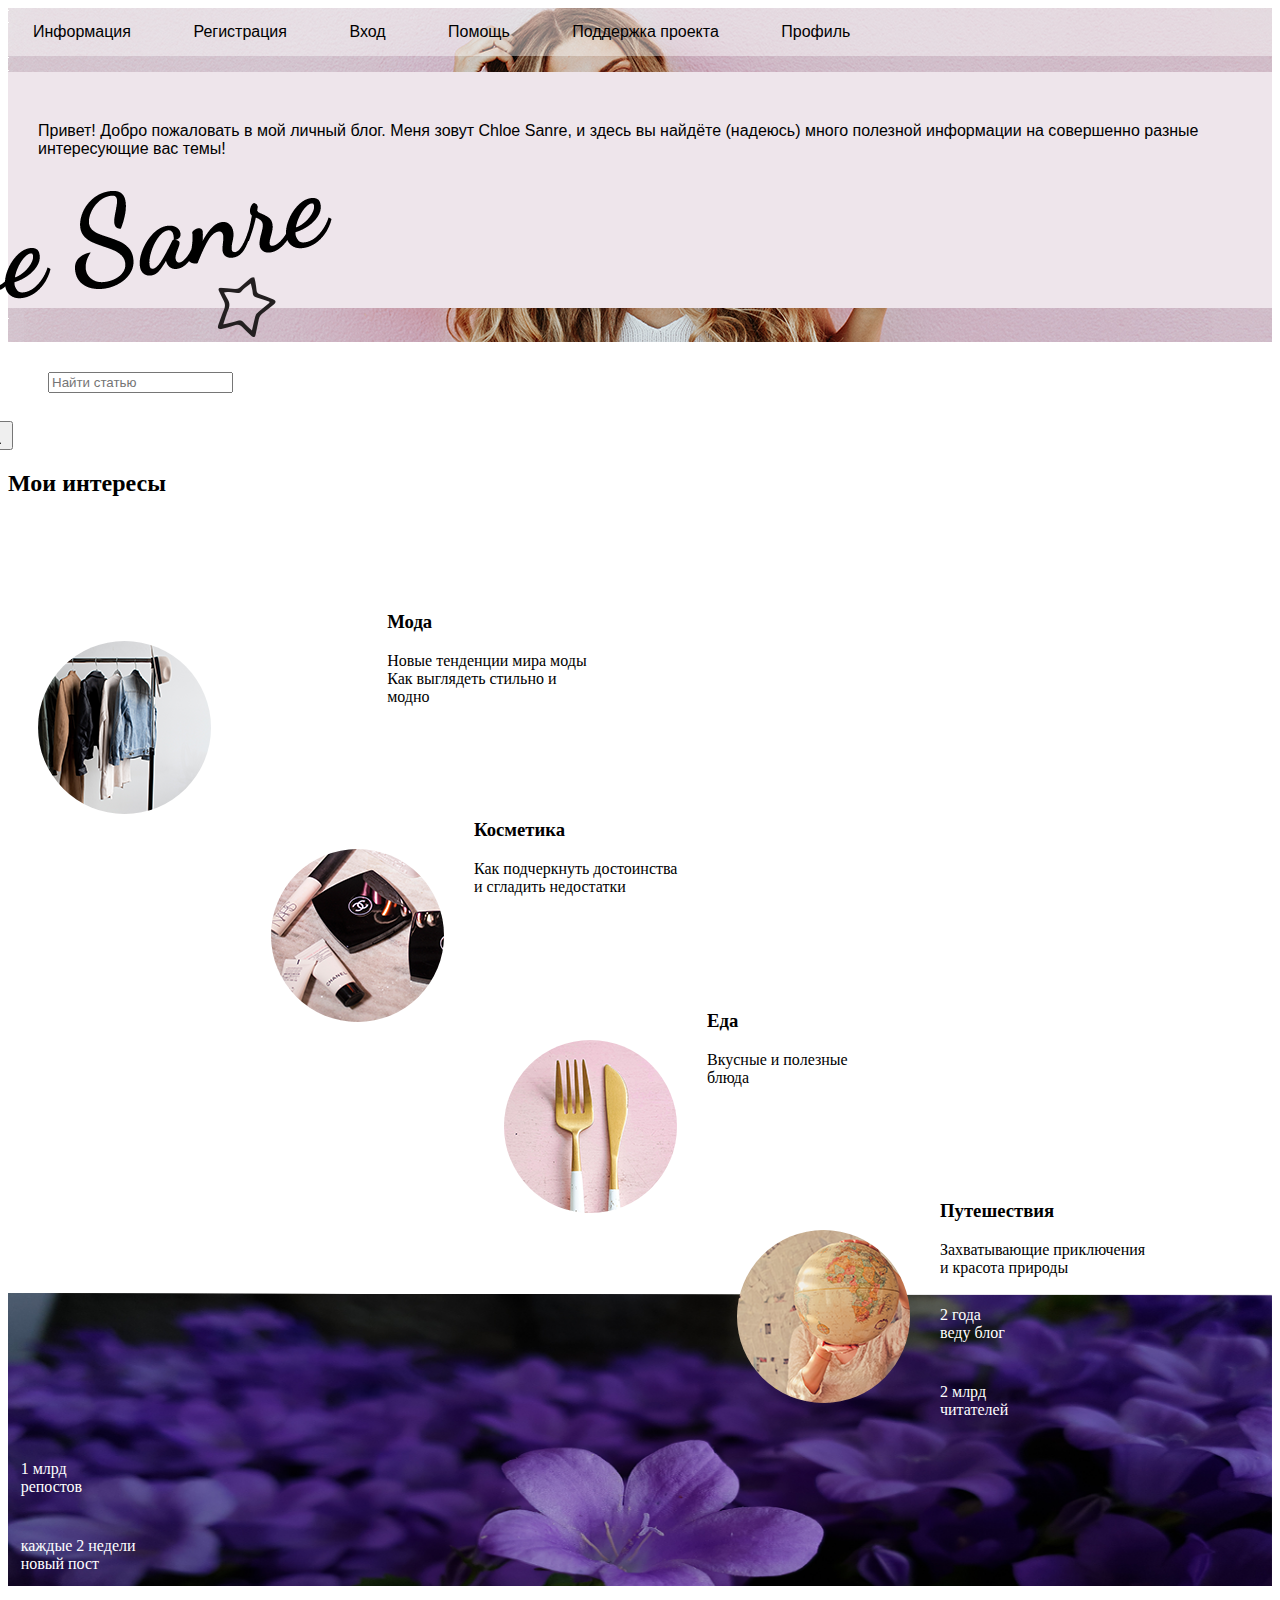
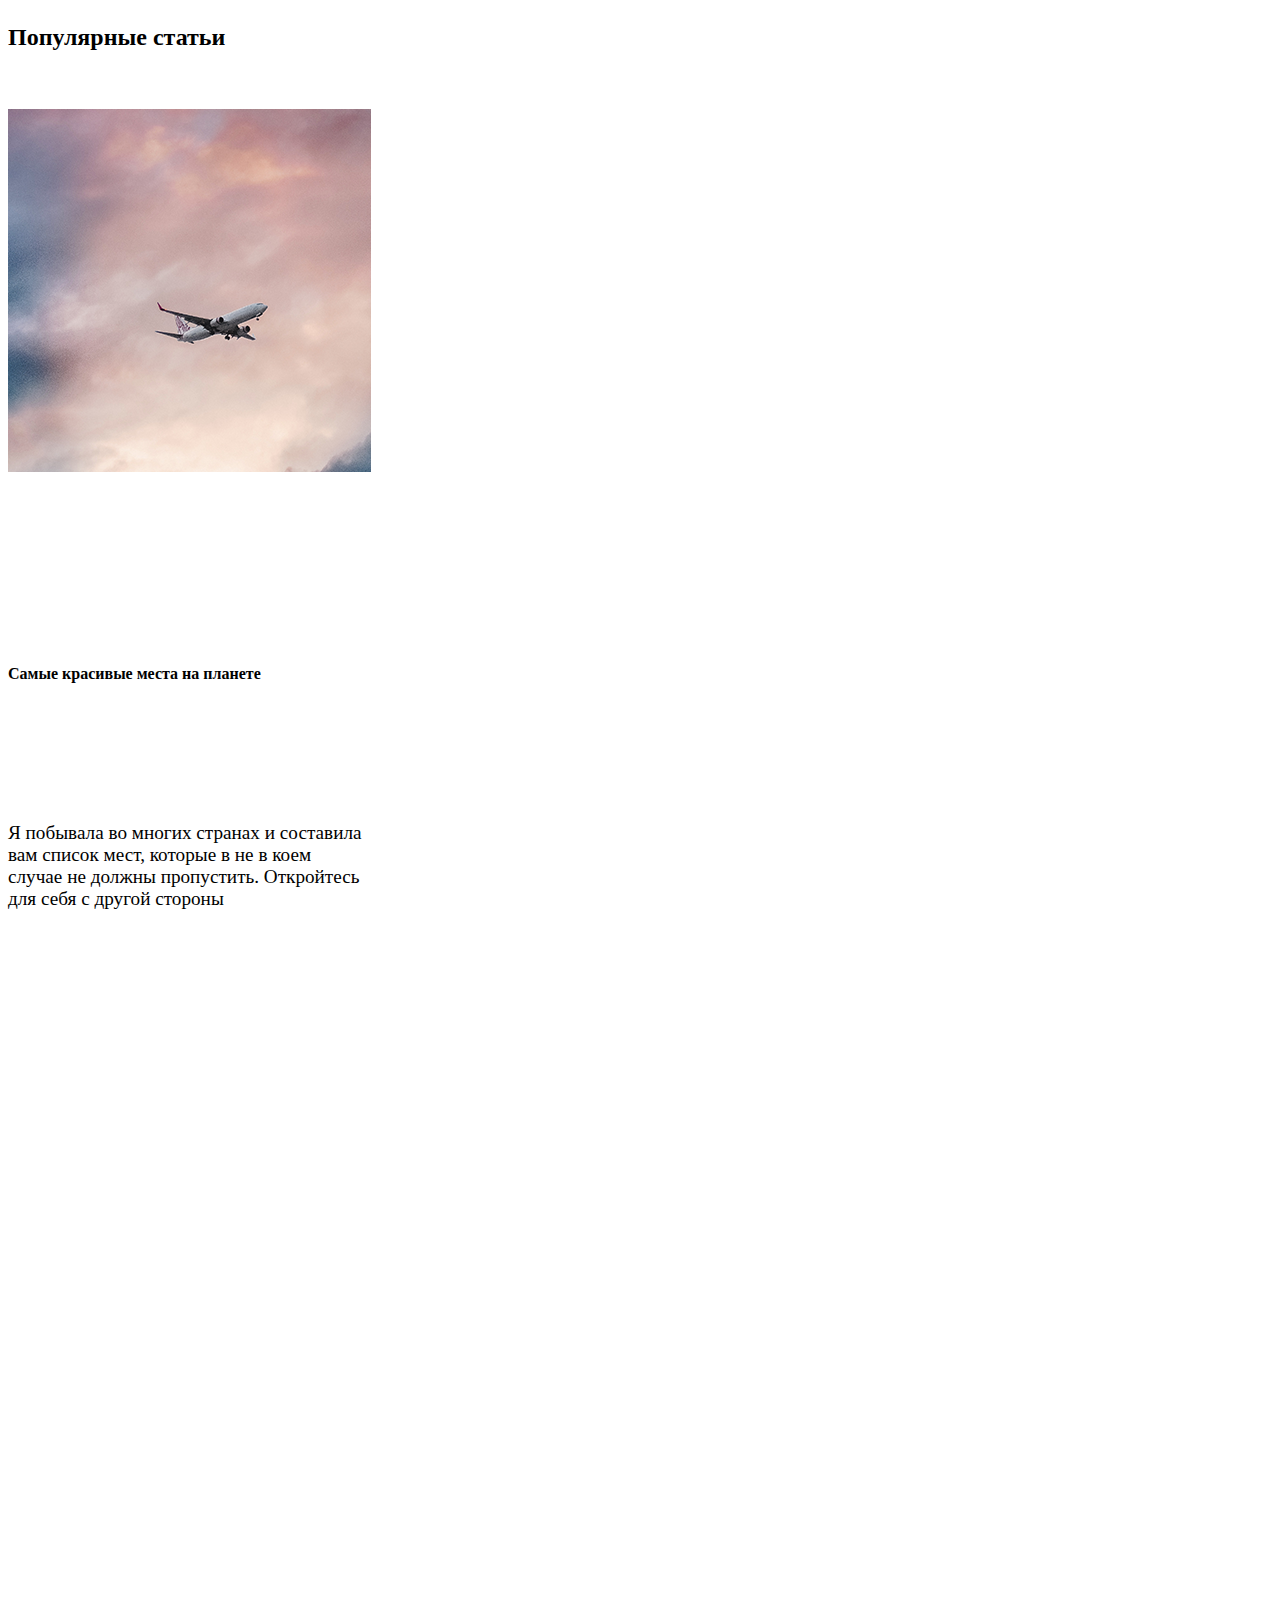
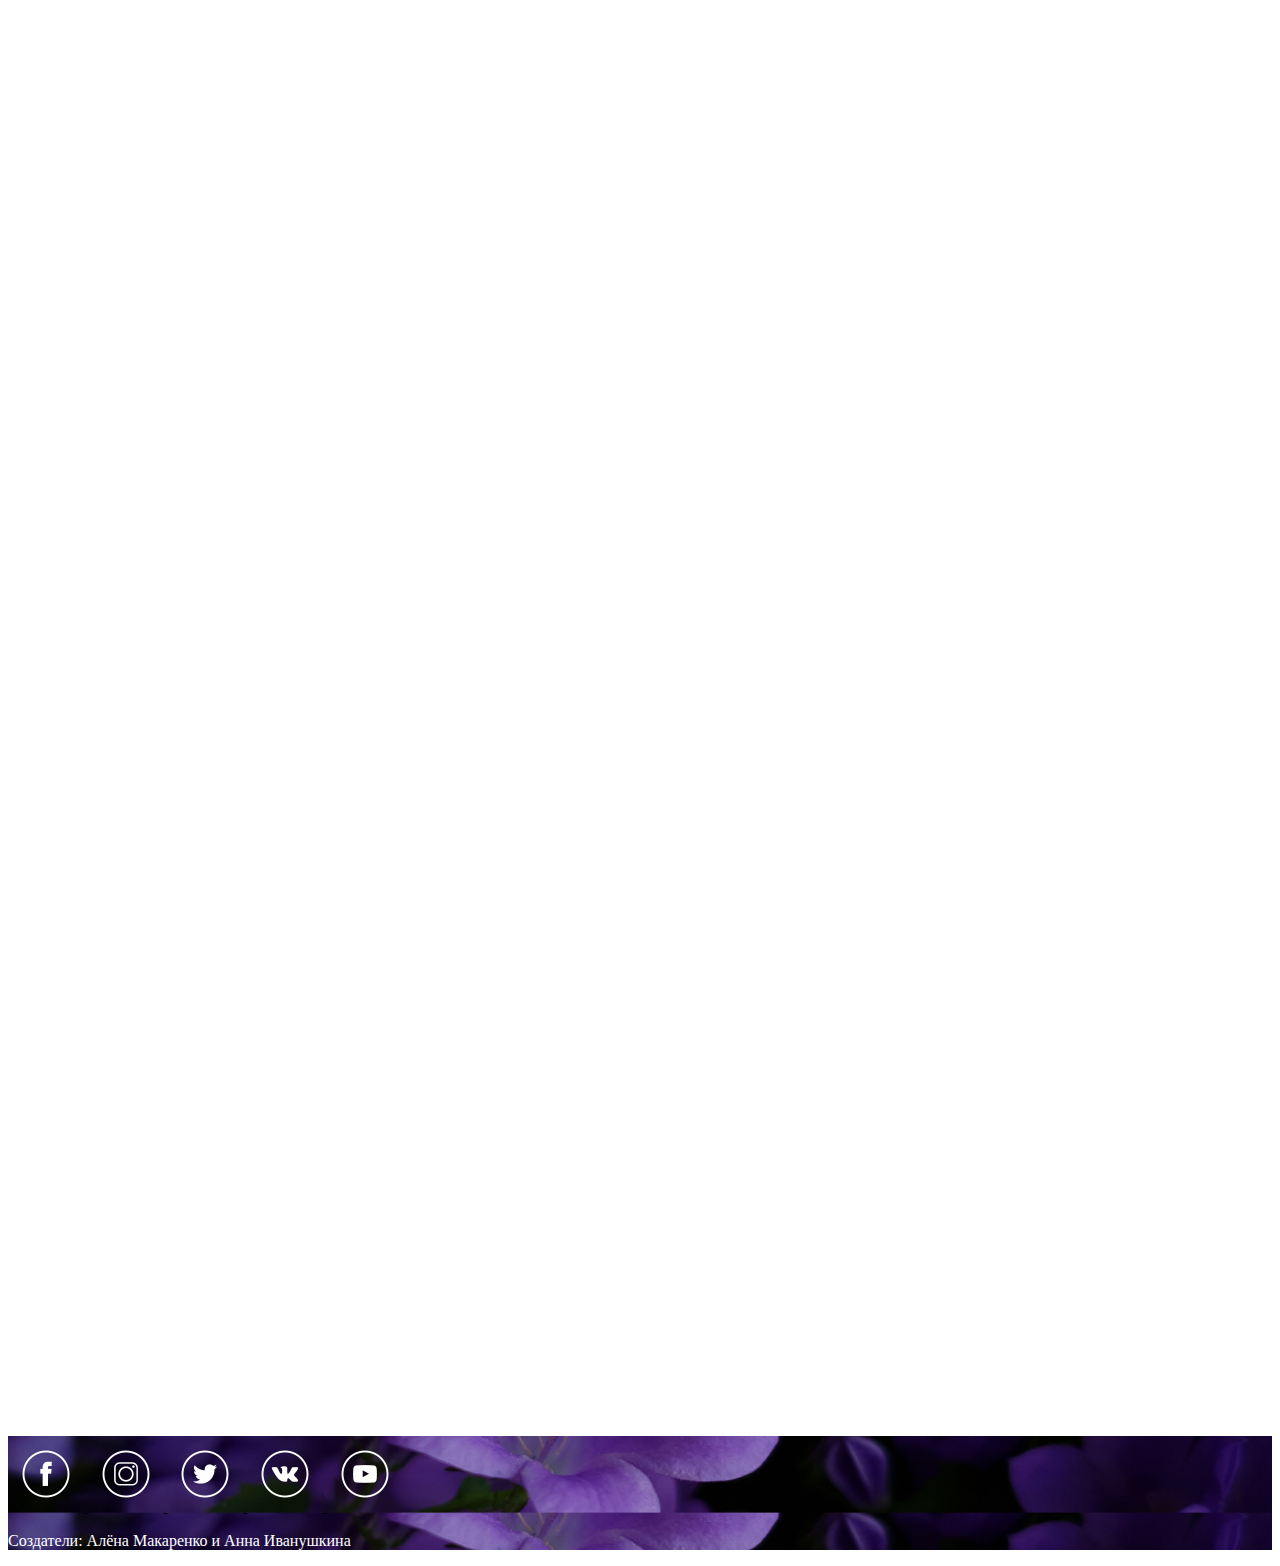
==== commit ba5e0ad4: "change button" ====
--- a/index.html
+++ b/index.html
@@ -126,10 +126,13 @@
                         случае не должны пропустить. Откройтесь<br>
                         для себя с другой стороны</p>
                 </div>
+
+                
+
                 <div class="next">
-                    <button type="button" class="btn btn-outline-secondary" onclick="location.href='articles.html'">
+                    <a href="articles.html" style="color: black">
                         <img class="next-icon" src="assets/next.png">
-                    </button>
+                    </a>
                 </div>
             </div>
         </div>
--- a/style.css
+++ b/style.css
@@ -175,6 +175,7 @@
 .popular-articles .next-icon {
   margin-top: 290%;
   margin-left: -380%;
+  position: relative;
 }
 .profile .girl-icon2 {
   padding: 5%;
